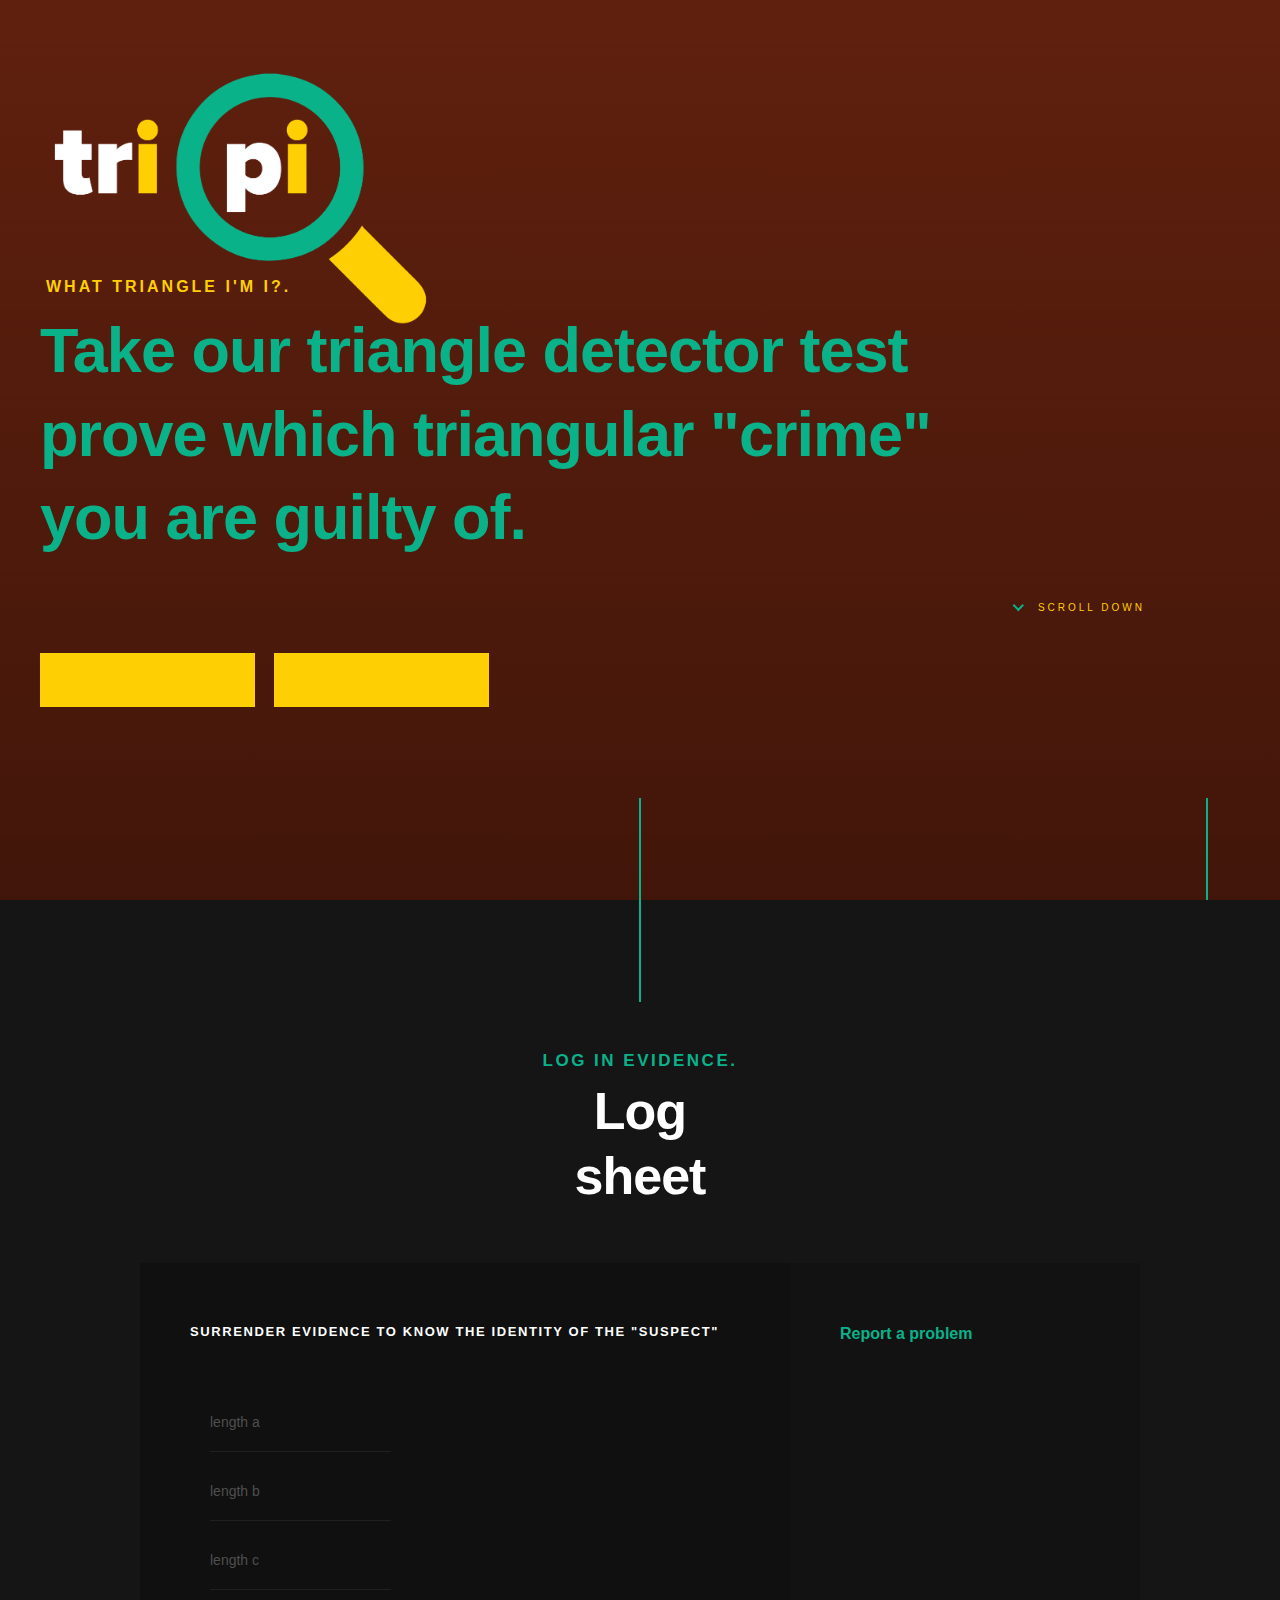
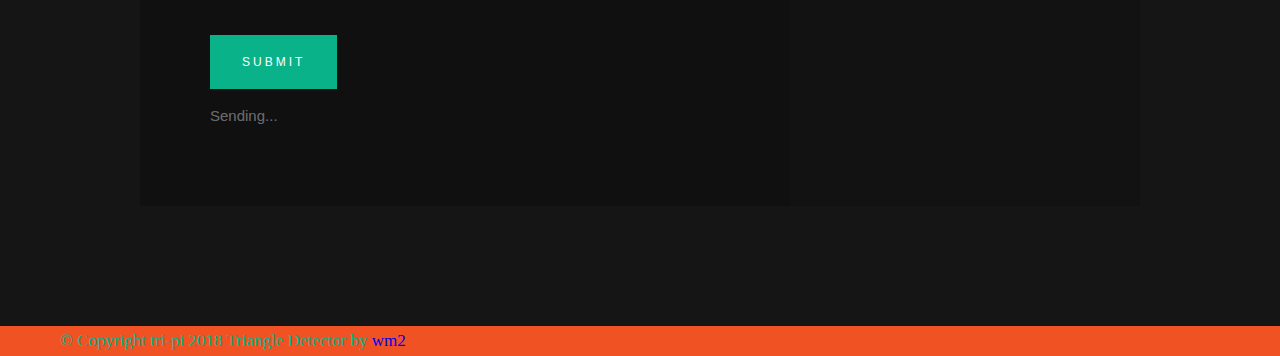
==== index.html @ f769a1b3 "remove navigation bar" ====
<!DOCTYPE html>
<html class="no-js" lang="en" dir="ltr">
  <head>
    <!--- Basic page needs
    ================================================== -->
    <meta charset="utf-8">
    <title>tri-pi</title>
    <meta name="description" content="">
    <meta name="author" content="">

    <!--- mobile needs
    ================================================== -->
    <meta name="viewport" content="width=device-width, initial-scale=1">

    <!--- CSS
    ================================================== -->
    <link rel="stylesheet" href="css/base.css">
    <link rel="stylesheet" href="css/main.css">
    <link rel="stylesheet" type="text/css" href="your_website_domain/css_root/flaticon.css">

    <!--- JS
    ================================================== -->
    <script src="js/modernizr.js"></script>
    <script src="js/ip.js"></script>


    <!-- favicons
    ================================================== -->
    <link rel="shortcut icon" href="favicon.ico" type="image/x-icon">
    <link rel="icon" href="favicon.png" type="image/x-icon">

  </head>


  <body id="top">

    <!-- header
    ================================================== -->
    <header class="s-header">

      <div class="header-logo">
        <a href="index.html" class="site-logo">
          <img src="images/logos_logo-yg.png" alt="Homepage">
        </a>
      </div>
      
    </header>
    <!-- end header
    ================================================== -->

    <!-- home
    ================================================== -->
    <section id="home" class="s-home target-section" data-parallax="scroll" data-image-src="images/logos_logo-yg.png" data-natural-width=3000 data-natural-height=2000 data-position-y=center>

      <div class="overlay"></div>
      <div class="shadow-overlay"></div>

      <div class="home-content">

        <div class="row home-content__main">

          <h3>What triangle I'm I?.</h3>

          <h1>
            Take our triangle detector test <br>
            prove which triangular "crime" <br>
            you are guilty of. <br>
          </h1>

          <div class="home-content__buttons">
              <a href="#contact" class="smoothscroll btn btn--stroke">
                Go to detector
              </a>
              <a href="#about" class="smoothscroll btn btn--stroke">
                Contribute
              </a>
          </div>

          <div class="home-content__scroll">
            <a href="#about" class="scroll-link smoothscroll">
              Scroll Down
            </a>
          </div>

        </div>

        <div class="home-content__line"></div>

      </div>

    </section>
    <!-- end home
    ================================================== -->

    <!-- Form and Output section
        ================================================== -->
      <section id="contact" class="s-contact">

        <div class="overlay"></div>
        <div class="contact__line"></div>

        <div class="row section-header" data-aos="fade-up">
          <div class="col-full">
            <h3 class="subhead">Log in evidence.</h3>
            <h1 class="display-2 display-2--light">Log<br>
              sheet<br>
            </h1>
          </div>
        </div>

        <div class="row contact-content" data-aos="fade-up">

          <div class="contact-primary">

            <h3 class="h6">Surrender evidence to know the identity of the "suspect"</h3>

            <form name="contactForm" id="contactForm" method="post" action="" novalidate="novalidate">
              <fieldset>

                <div class="col-six tab-full right footer-subscribe">
                  <div class="subscribe-form">
                    <form id="mc-form" class="group" novalidate="true">

                      <input type="email" value="" name="EMAIL" class="email" id="mc-email" placeholder="length a" required="">

                      <input type="email" value="" name="EMAIL" class="email" id="mc-email" placeholder="length b" required="">

                      <input type="email" value="" name="EMAIL" class="email" id="mc-email" placeholder="length c" required="">

                      <label for="mc-email" class="subscribe-message"></label>
                    </form>
                  </div>

                <div class="form-field">
                  <button class="full-width btn--primary">Submit</button>
                  <div class="submit-loader">
                    <div class="text-loader">Sending...</div>
                    <div class="s-loader">
                      <div class="bounce1"></div>
                      <div class="bounce2"></div>
                      <div class="bounce3"></div>
                    </div>
                  </div>
                </div>

              </fieldset>
            </form>

            <!-- contact-warning -->
            <div class="message-warning">
              Something went wrong. Please try again.
            </div>

            <!-- contact-success -->
            <div class="message-success">
              Your message was sent, thank you!<br>
            </div>

          </div> <!-- end contact-primary -->

          <div class="contact-secondary">
            <div class="contact-info">

              <h5>Report a problem</h5>

            </div> <!-- end contact-info -->
          </div> <!-- end contact-secondary -->

        </div> <!-- end contact-content -->

      </section> <!-- end s-contact -->

    <!-- footer
    ================================================== -->
    <footer>

      <div class="row footer-main">
        <div class="footer-logo"></div>

        <div class="col-twelve">
          <div class="copyright">
            <span>© Copyright tri-pi 2018</span>
            <span>Triangle Detector by <a href="https://www.behance.net/Tc-mwangi/">wm2</a></span>
          </div>

          <div class="go-top">
            <a class="smoothscroll" title="Back to Top" href="#top"><i class="icon-arrow-up" aria-hidden="true"></i></a>
          </div>
        </div>

      </div> <!-- end footer-bottom -->

    </footer> <!-- end footer -->

    <!-- Java Script
      ================================================== -->
    <script src="js/jquery-3.2.1.min.js"></script>
    <script src="js/main.js"></script>

  </body>
</html>
---- css/base.css ----
/* ===================================================================
 * # imports
 *
 * ------------------------------------------------------------------- */
@import url("font-awesome/css/font-awesome.min.css");
@import url("micons/micons.css");
@import url("fonts.css");


/* ===================================================================
 * # normalize
 * normalize.css v5.0.0 | MIT License |
 * github.com/necolas/normalize.css
 *
 * ------------------------------------------------------------------- */
html {
    font-family: sans-serif;
    line-height: 1.15;
    -ms-text-size-adjust: 100%;
    -webkit-text-size-adjust: 100%;
}

body {
    margin: 0;
}

article,
aside,
footer,
header,
nav,
section {
    display: block;
}

h1 {
    font-size: 2em;
    margin: 0.67em 0;
}

figcaption,
figure,
main {
    display: block;
}

figure {
    margin: 1em 40px;
}

hr {
    box-sizing: content-box;
    height: 0;
    overflow: visible;
}

pre {
    font-family: monospace, monospace;
    font-size: 1em;
}

a {
    background-color: transparent;
    -webkit-text-decoration-skip: objects;
}

a:active,
a:hover {
    outline-width: 0;
}

abbr[title] {
    border-bottom: none;
    text-decoration: underline;
    text-decoration: underline dotted;
}

b,
strong {
    font-weight: inherit;
}

b,
strong {
    font-weight: bolder;
}

code,
kbd,
samp {
    font-family: monospace, monospace;
    font-size: 1em;
}

dfn {
    font-style: italic;
}

mark {
    background-color: #ff0;
    color: #000;
}

small {
    font-size: 80%;
}

sub,
sup {
    font-size: 75%;
    line-height: 0;
    position: relative;
    vertical-align: baseline;
}

sub {
    bottom: -0.25em;
}

sup {
    top: -0.5em;
}

img {
    border-style: none;
}

svg:not(:root) {
    overflow: hidden;
}

button,
input,
optgroup,
select,
textarea {
    font-family: sans-serif;
    font-size: 100%;
    line-height: 1.15;
    margin: 0;
}

button,
input {
    overflow: visible;
}

button,
select {
    text-transform: none;
}

button,
html [type="button"],
[type="reset"],
[type="submit"] {
    -webkit-appearance: button;
}

fieldset {
    border: 1px solid #fecf03;
    margin: 0 2px;
    padding: 0.35em 0.625em 0.75em;
}

legend {
    box-sizing: border-box;
    color: inherit;
    display: table;
    max-width: 100%;
    padding: 0;
    white-space: normal;
}

progress {
    display: inline-block;
    vertical-align: baseline;
}

textarea {
    overflow: auto;
}

details,
menu {
    display: block;
}

summary {
    display: list-item;
}

canvas {
    display: inline-block;
}

template {
    display: none;
}

[hidden] {
    display: none;
}


/* ===================================================================
 * # basic/base setup styles
 *
 * ------------------------------------------------------------------- */
html {
    font-size: 62.5%;
    box-sizing: border-box;
}

*,
*::before,
*::after {
    box-sizing: inherit;
}

body {
    font-weight: normal;
    line-height: 1;
    word-wrap: break-word;
    text-rendering: optimizeLegibility;
    -webkit-overflow-scrolling: touch;
    -webkit-text-size-adjust: none;
}

body,
input,
button {
    -moz-osx-font-smoothing: grayscale;
    -webkit-font-smoothing: antialiased;
}


/* -------------------------------------------------------------------
 * ## Media
 * ------------------------------------------------------------------- */
img,
video {
    max-width: 100%;
    height: auto;
}


/* -------------------------------------------------------------------
 * ## Typography resets
 * ------------------------------------------------------------------- */
div,
dl,
dt,
dd,
ul,
ol,
li,
h1,
h2,
h3,
h4,
h5,
h6,
pre,
form,
p,
blockquote,
th,
td {
    margin: 0;
    padding: 0;
}

h1,
h2,
h3,
h4,
h5,
h6 {
    -webkit-font-smoothing: auto;
    -webkit-font-smoothing: antialiased;
    -webkit-font-variant-ligatures: common-ligatures;
    -moz-font-variant-ligatures: common-ligatures;
    font-variant-ligatures: common-ligatures;
    text-rendering: optimizeLegibility;
}

em,
i {
    font-style: italic;
    line-height: inherit;
}

strong,
b {
    font-weight: bold;
    line-height: inherit;
}

small {
    font-size: 60%;
    line-height: inherit;
}

ol,
ul {
    list-style: none;
}

li {
    display: block;
}


/* -------------------------------------------------------------------
 * ## links
 * ------------------------------------------------------------------- */
a {
    text-decoration: none;
    line-height: inherit;
}

a img {
    border: none;
}


/* -------------------------------------------------------------------
 * ## inputs
 * ------------------------------------------------------------------- */
fieldset {
    margin: 0;
    padding: 0;
}


/* ===================================================================
 * # grid
 *
 * ------------------------------------------------------------------- */
.row {
    width: 94%;
    max-width: 1200px;
    margin: 0 auto;
}

.row:after {
    content: "";
    display: table;
    clear: both;
}

.row .row {
    width: auto;
    max-width: none;
    margin-left: -20px;
    margin-right: -20px;
}


/* column blocks
 * -------------------------------------- */
[class*="col-"] {
    float: left;
    padding: 0 20px;
}

[class*="col-"]+[class*="col-"].end {
    float: right;
}


/* column width classes
 * -------------------------------------- */
.col-one {
    width: 8.33333%;
}

.col-two,
.col-1-6 {
    width: 16.66667%;
}

.col-three,
.col-1-4 {
    width: 25%;
}

.col-four,
.col-1-3 {
    width: 33.33333%;
}

.col-five {
    width: 41.66667%;
}

.col-six,
.col-1-2 {
    width: 50%;
}

.col-seven {
    width: 58.33333%;
}

.col-eight,
.col-2-3 {
    width: 66.66667%;
}

.col-nine,
.col-3-4 {
    width: 75%;
}

.col-ten,
.col-5-6 {
    width: 83.33333%;
}

.col-eleven {
    width: 91.66667%;
}

.col-twelve,
.col-full {
    width: 100%;
}
---- css/main.css ----
/*Colour Pallette */
/* yellow #FECF03
/* pink #E77AB1
/* blue #3DC1CD
/* green #0AB289
/* red #F05223
/*purple #785ba7 */

html {
    font-size: 10px;
}

@media only screen and (max-width: 400px) {
    html {
        font-size: 9px;
    }
}

html, body {
    height: 100%;
}

body {
    background: #F05223;
    font-family: "montserrat-regular", serif;
    font-size: 1.7rem;
    font-style: normal;
    font-weight: normal;
    line-height: 1.765;
    color: #0AB289;

}

/* ===================================================================
 * # typography & general theme styles
 *
 * ------------------------------------------------------------------- */
h1, h2, h3, h4, h5, h6,
.h1, .h2, .h3, .h4, .h5, .h6 {
    font-family: "proxima_nova_altbold'", sans-serif;
    color: #FECF03;
    text-rendering: optimizeLegibility;
}

h1, .h1, h2, .h2, h3, .h3, h4, .h4 {
    margin-top: 6rem;
    margin-bottom: 1.8rem;
}

h5, .h5, h6, .h6 {
    margin-top: 4.2rem;
    margin-bottom: 1.5rem;
}

h1, .h1 {
    font-size: 3.6rem;
    line-height: 1.25;
    letter-spacing: -.1rem;
}

h2, .h2 {
    font-size: 3rem;
    line-height: 1.3;
}

h3, .h3 {
    font-size: 2.4rem;
    line-height: 1.25;
}

h4, .h4 {
    font-size: 2.1rem;
    line-height: 1.286;
}

h5, .h5 {
    font-size: 1.6rem;
    line-height: 1.313;
}

h6, .h6 {
    font-size: 1.3rem;
    line-height: 1.385;
    text-transform: uppercase;
    letter-spacing: .16rem;
}

p img {
    margin: 0;
}

em, i, strong, b {
    font-size: inherit;
    line-height: inherit;
    font-style: normal;
    font-weight: normal;
}

em, i {
    font-family: "lora-italic", serif;
}

strong, b {
    font-family: "lora-bold", serif;
}

/* -------------------------------------------------------------------
 * ## Spacing
 * ------------------------------------------------------------------- */
button, .btn {
    margin-bottom: 1.2rem;
}

fieldset {
    margin-bottom: 1.5rem;
}

/* ===================================================================
 * # forms
 *
 * ------------------------------------------------------------------- */
fieldset {
    border: none;
}

input[type="email"],
input[type="number"],
input[type="search"],
input[type="text"],
input[type="tel"],
input[type="url"],
input[type="password"],
textarea,
select {
    display: block;
    height: 6rem;
    padding: 1.5rem 0;
    border: 0;
    outline: none;
    color: #fecf03;
    font-family: "montserrat-light", sans-serif;
    font-size: 1.4rem;
    line-height: 3rem;
    max-width: 100%;
    background: transparent;
    border-bottom: 2px solid #fecf03;
    -webkit-transition: all 0.3s ease-in-out;
    transition: all 0.3s ease-in-out;
}

.cl-custom-select {
    position: relative;
    padding: 0;
}

.cl-custom-select select {
    -webkit-appearance: none;
    -moz-appearance: none;
    -ms-appearance: none;
    -o-appearance: none;
    appearance: none;
    text-indent: 0.01px;
    text-overflow: '';
    margin: 0;
    line-height: 3rem;
    vertical-align: middle;
}

.cl-custom-select select option {
    padding-left: 2rem;
    padding-right: 2rem;
}

.cl-custom-select select::-ms-expand {
    display: none;
}

.cl-custom-select::after {
    border-bottom: 2px solid #fecf03;
    border-right: 2px solid #fecf03;
    content: '';
    display: block;
    height: 8px;
    width: 8px;
    margin-top: -7px;
    pointer-events: none;
    position: absolute;
    right: 2.4rem;
    top: 50%;
    -webkit-transform-origin: 66% 66%;
    -ms-transform-origin: 66% 66%;
    transform-origin: 66% 66%;
    -webkit-transform: rotate(45deg);
    -ms-transform: rotate(45deg);
    transform: rotate(45deg);
    -webkit-transition: all 0.15s ease-in-out;
    transition: all 0.15s ease-in-out;
}

/* ===================================================================
 * # buttons
 *
 * ------------------------------------------------------------------- */
.btn,
button,
input[type="submit"],
input[type="reset"],
input[type="button"] {
    display: inline-block;
    font-family: "montserrat-medium", sans-serif;
    font-size: 1.2rem;
    text-transform: uppercase;
    letter-spacing: .3rem;
    height: 5.4rem;
    line-height: calc(5.4rem - .4rem);
    padding: 0 3rem;
    margin: 0 .3rem 1.2rem 0;
    color: #fecf03;
    text-decoration: none;
    text-align: center;
    white-space: nowrap;
    cursor: pointer;
    -webkit-transition: all 0.3s ease-in-out;
    transition: all 0.3s ease-in-out;
    background-color: #fecf03;
    border: .2rem solid #fecf03;
}

.btn:hover,
button:hover,
input[type="submit"]:hover,
input[type="reset"]:hover,
input[type="button"]:hover,
.btn:focus,
button:focus,
input[type="submit"]:focus,
input[type="reset"]:focus,
input[type="button"]:focus {
    background-color: ##fecf03;
    border-color: #b8b8b8;
    color: ##fecf03;
    outline: 0;
}


/* button primary
 * ------------------------------------------------- */

.btn.btn--primary,
button.btn--primary,
input[type="submit"].btn--primary,
input[type="reset"].btn--primary,
input[type="button"].btn--primary {
    background: #0ab289;
    border-color: #0ab289;
    color: #FFFFFF;
}

.btn.btn--primary:hover,
button.btn--primary:hover,
input[type="submit"].btn--primary:hover,
input[type="reset"].btn--primary:hover,
input[type="button"].btn--primary:hover,
.btn.btn--primary:focus,
button.btn--primary:focus,
input[type="submit"].btn--primary:focus,
input[type="reset"].btn--primary:focus,
input[type="button"].btn--primary:focus {
    background: #0ab289;
    border-color: #0ab289;
}

/* -------------------------------------------------------------------
 * ## alert box
 * ------------------------------------------------------------------- */
.alert-box {
    padding: 2.1rem 4rem 2.1rem 3rem;
    position: relative;
    margin-bottom: 3rem;
    border-radius: 3px;
    font-family: "montserrat-regular", sans-serif;
    font-size: 1.5rem;
    line-height: 1.6;
}

.alert-box__close {
    position: absolute;
    right: 1.8rem;
    top: 1.8rem;
    cursor: pointer;
}

.alert-box__close.fa {
    font-size: 12px;
}

.alert-box--error {
    background-color: #ffd1d2;
    color: #e65153;
}

.alert-box--success {
    background-color: #c8e675;
    color: #758c36;
}

.alert-box--info {
    background-color: #d7ecfb;
    color: #4a95cc;
}

.alert-box--notice {
    background-color: #fff099;
    color: #bba31b;
}


/* -------------------------------------------------------------------
 * ## additional typo styles
 * ------------------------------------------------------------------- */


/* drop cap
 * ----------------------------------------------- */
.drop-cap:first-letter {
    float: left;
    margin: 0;
    padding: 1.5rem .6rem 0 0;
    font-size: 8.4rem;
    font-family: "montserrat-regular", sans-serif;
    font-weight: bold;
    line-height: 6rem;
    text-indent: 0;
    background: transparent;
    color: #000000;
}


/* line definition style
 * ----------------------------------------------- */
.lining dt, .lining dd {
    display: inline;
    margin: 0;
}

.lining dt + dt:before, .lining dd + dt:before {
    content: "\A";
    white-space: pre;
}

.lining dd + dd:before {
    content: ", ";
}

.lining dd + dd:before {
    content: ", ";
}

.lining dd:before {
    content: ": ";
    margin-left: -0.2em;
}

/* -------------------------------------------------------------------
 * ## display headings
 * ------------------------------------------------------------------- */
.display-1 {
    font-family: "montserrat-medium", sans-serif;
    font-size: 7.8rem;
    line-height: 1.25;
    color: #000000;
    margin-top: 0;
}

.display-1--light {
    color: #FFFFFF;
}

.display-2 {
    font-family: "montserrat-medium", sans-serif;
    font-size: 5.2rem;
    line-height: 1.255;
    color: #000000;
    margin-top: 0;
}

.display-2--light {
    color: #FFFFFF;
}

.subhead + .display-2 {
    margin-top: .6rem;
}

.subhead {
    font-family: "montserrat-bold", sans-serif;
    font-size: 1.7rem;
    line-height: 1.333;
    text-transform: uppercase;
    letter-spacing: .25rem;
    color: #0ab289;
    margin-top: 0;
    margin-bottom: 0;
}

.subhead--dark {
    color: #000000;
}
/* -------------------------------------------------------------------
 * ## section header
 * ------------------------------------------------------------------- */
.section-header {
    text-align: center;
    position: relative;
    margin-bottom: 3.6rem;
    max-width: 960px;
}

.section-header.has-bottom-sep {
    padding-bottom: 2.1rem;
    position: relative;
}

.section-header.has-bottom-sep::before {
    content: "";
    display: inline-block;
    height: 1px;
    width: 550px;
    background-color: rgba(0, 0, 0, 0.1);
    position: absolute;
    bottom: 0;
    left: 50%;
    -webkit-transform: translateX(-50%);
    -ms-transform: translateX(-50%);
    transform: translateX(-50%);
}

.section-header.has-bottom-sep.light-sep::before {
    background-color: #fecf03;
}

/* ===================================================================
 * # header styles
 *
 * ------------------------------------------------------------------- */
.s-header {
    width: 100%;
    height: 50px;
    background-color: transparent;
    position: absolute;
    top: 0;
    z-index: 500;
}


/* -------------------------------------------------------------------
 * ## header logo
 * ------------------------------------------------------------------- */
.header-logo {
    display: inline-block;
    position: absolute;
    margin: 0;
    padding: 0;
    left: 40px;
    top: 100%
}

.header-logo a {
    display: block;
    margin: 9px 0 0 0;
    padding: 0;
    outline: 0;
    border: none;
    width: 400px;
    -webkit-transition: all 0.3s ease-in-out;
    transition: all 0.3s ease-in-out;
}

/* ===================================================================
 * # home
 *
 * ------------------------------------------------------------------- */
.s-home {
    width: 100%;
    height: 100%;
    min-height: 786px;
    background-color: transparent;
    position: relative;
    display: table;
}

.s-home .shadow-overlay {
    position: absolute;
    top: 0;
    left: 0;
    width: 100%;
    height: 100%;
    opacity: .4;
    background: -moz-linear-gradient(top, transparent 0%, rgba(0, 0, 0, 0.8) 100%);
    background: -webkit-linear-gradient(top, transparent 0%, rgba(0, 0, 0, 0.8) 100%);
    background: linear-gradient(to bottom, transparent 0%, rgba(0, 0, 0, 0.8) 100%);
    filter: progid: DXImageTransform.Microsoft.gradient( startColorstr='#00000000', endColorstr='#cc000000', GradientType=0);
}

.s-home .overlay {
    position: absolute;
    top: 0;
    left: 0;
    width: 100%;
    height: 100%;
    opacity: .6;
    background-color: #000000;
}

.no-js .s-home {
    background: #000000;
}


/* -------------------------------------------------------------------
 * ## home content
 * ------------------------------------------------------------------- */
.home-content {
    display: table-cell;
    width: 100%;
    height: 100%;
    vertical-align: middle;
    padding-bottom: 15.6rem;
    position: relative;
    overflow: hidden;
}

.home-content h3 {
    font-family: "Proxima Nova", sans-serif;
    font-size: 1.6rem;
    color: #fecf03;
    text-transform: uppercase;
    letter-spacing: .3rem;
    position: relative;
    margin-top: 0;
    margin-bottom: 1.2rem;
    margin-left: 6px;
}

.home-content h1 {
    font-family: "montserrat-medium", sans-serif;
    font-size: 6.3rem;
    line-height: 1.333;
    margin-top: 0;
    color: #0ab289;
}

.home-content__main {
    padding-top: 24rem;
    position: relative;
}

.home-content__buttons {
    padding-top: 6rem;
    text-align: left;
}

.home-content__buttons .btn {
    width: 215px;
    border-color: #fecf03;
    color: #fecf03;
    margin: 1.5rem 1.5rem 0 0;
    letter-spacing: .25rem;
    -webkit-transition: all 0.5s ease-in-out;
    transition: all 0.5s ease-in-out;
}

.home-content__buttons .btn:last-child {
    margin-right: 0;
}

.home-content__buttons .btn:hover,
.home-content__buttons .btn:focus {
    background: #0ab289 !important;
    color: #FFFFFF;
}

.home-content__scroll {
    position: absolute;
    right: 9.5rem;
    bottom: 8.4rem;
}

.home-content__scroll a {
    font-family: "montserrat-semibold", sans-serif;
    font-size: 1rem;
    text-transform: uppercase;
    letter-spacing: .3rem;
    color: #fecf03;
    position: relative;
    display: inline-block;
    line-height: 3rem;
    padding-left: 2.5rem;
}

.home-content__scroll a::before {
    border-bottom: 2px solid #0ab289;
    border-right: 2px solid #0ab289;
    content: '';
    display: block;
    height: 8px;
    width: 8px;
    margin-top: -6px;
    pointer-events: none;
    position: absolute;
    left: 0;
    top: 50%;
    -webkit-transform-origin: 66% 66%;
    -ms-transform-origin: 66% 66%;
    transform-origin: 66% 66%;
    -webkit-transform: rotate(45deg);
    -ms-transform: rotate(45deg);
    transform: rotate(45deg);
    -webkit-transition: all 0.15s ease-in-out;
    transition: all 0.15s ease-in-out;
}

.home-content__line {
    display: block;
    width: 2px;
    height: 10.2rem;
    background-color: #0ab289;
    position: absolute;
    right: 7.2rem;
    bottom: 0;
}

/* ===================================================================
 * # input
 *
 * ------------------------------------------------------------------- */
.s-contact {
    background-color: #151515;
    background-image: url("../images/math-background.png");
    background-position: center, center;
    padding-top: 15rem;
    padding-bottom: 12rem;
    color: rgba(255, 255, 255, 0.5);
    position: relative;
}

.s-contact .overlay {
    position: absolute;
    top: 0;
    left: 0;
    width: 100%;
    height: 100%;
    opacity: .8;
    background-color: #151515;
}

.s-contact .form-field {
    position: relative;
}

.s-contact .form-field:after {
    content: "";
    display: table;
    clear: both;
}

.s-contact .form-field label {
    font-family: "montserrat-light", sans-serif;
    font-size: 1rem;
    line-height: 2.4rem;
    position: absolute;
    bottom: -0.3rem;
    right: .6rem;
    text-transform: uppercase;
    letter-spacing: .1rem;
    padding: 0 2rem;
    margin: 0;
    color: #FFFFFF;
    background: #0ab289;
}

.s-contact .form-field label::after {
    content: "";
    position: absolute;
    left: -5px;
    top: 50%;
    margin-top: -6px;
    border-top: 5px solid transparent;
    border-bottom: 5px solid transparent;
    border-right: 5px solid #0ab289;
}

.contact__line {
    display: block;
    width: 2px;
    height: 20.4rem;
    background-color: #0ab289;
    position: absolute;
    left: 50%;
    top: -10.2rem;
    margin-left: -1px;
}

.contact-content {
    max-width: 1000px;
    background-color: rgba(0, 0, 0, 0.2);
    color: rgba(255, 255, 255, 0.4);
    padding-top: 6rem;
    padding-bottom: 6rem;
    font-family: "montserrat-light", sans-serif;
    font-size: 1.5rem;
    line-height: 2;
    position: relative;
}

.contact-content h3 {
    margin-top: 0;
    margin-bottom: 6.6rem;
    color: #FFFFFF;
}

.contact-content h5 {
    margin-top: 0;
    color: #0ab289;
}

.contact-content input[type="email"],
.contact-content input[type="number"],
.contact-content input[type="search"],
.contact-content input[type="text"],
.contact-content input[type="tel"],
.contact-content input[type="url"],
.contact-content input[type="password"],
.contact-content textarea,
.contact-content select {
    color: rgba(255, 255, 255, 0.6);
    border-bottom: 1px solid rgba(255, 255, 255, 0.07);
    margin-bottom: .9rem;
}

.contact-content input[type="email"]:focus,
.contact-content input[type="number"]:focus,
.contact-content input[type="search"]:focus,
.contact-content input[type="text"]:focus,
.contact-content input[type="tel"]:focus,
.contact-content input[type="url"]:focus,
.contact-content input[type="password"]:focus,
.contact-content textarea:focus,
.contact-content select:focus {
    color: #FFFFFF;
    border-bottom: 1px solid #0ab289;
}

.contact-content button,
.contact-content .btn {
    margin-top: 3.6rem;
}
.contact-content input::-webkit-input-placeholder,
.contact-content select::-webkit-input-placeholder,
.contact-content textarea::-webkit-input-placeholder {
    color: #4f4f4f;
}

.contact-content input:-moz-placeholder,
.contact-content select:-moz-placeholder,
.contact-content textarea:-moz-placeholder {
    color: #4f4f4f;    /* Firefox 18- */
}

.contact-content input::-moz-placeholder,
.contact-content select::-moz-placeholder,
.contact-content textarea::-moz-placeholder {
    color: #4f4f4f;    /* Firefox 19+ */
}

.contact-content input:-ms-input-placeholder,
.contact-content select:-ms-input-placeholder,
.contact-content textarea:-ms-input-placeholder {
    color: #4f4f4f;
}

.contact-content input.placeholder,
.contact-content select.placeholder,
.contact-content textarea.placeholder {
    color: #4f4f4f !important;
}
.contact-primary, .contact-secondary {
    float: left;
    padding: 0 5rem;
}

.contact-primary {
    width: 65%;
}

.contact-primary #contactForm {
    margin-top: -1.5rem;
}

.contact-secondary {
    width: 35%;
}

.contact-secondary::before {
    content: "";
    display: block;
    width: 35%;
    position: absolute;
    top: 0;
    bottom: 0;
    right: 0;
    background-color: #121212;
}

.contact-secondary .contact-info {
    position: relative;
}

.contact-secondary .cinfo {
    margin-bottom: 4.8rem;
}

.contact-social {
    list-style: none;
    display: inline-block;
    margin: 0;
    font-size: 2rem;
}

.contact-social li {
    margin-right: 15px;
    padding-left: 0;
    display: inline-block;
}

.contact-social li a {
    color: white;
}

.contact-social li a:hover,
.contact-social li a:focus {
    color: #0ab289;
}

.contact-social li:last-child {
    margin: 0;
}

.message-warning,
.message-success {
    display: none;
    background: #111111;
    font-size: 1.5rem;
    line-height: 2;
    padding: 3rem;
    margin-bottom: 3.6rem;
    width: 100%;
}

.message-warning {
    color: #ff6163;
}

.message-success {
    color: #0ab289;
}

.message-warning i, .message-success i {
    margin-right: 10px;
    font-size: 1.2rem;
}

/* -------------------------------------------------------------------
 * ## go to top
 * ------------------------------------------------------------------- */
.go-top {
    position: fixed;
    bottom: 30px;
    right: 30px;
    z-index: 600;
    display: none;
}

.go-top a, .go-top a:visited {
    text-decoration: none;
    border: 0 none;
    display: block;
    height: 60px;
    width: 60px;
    line-height: 60px;
    text-align: center;
    background: black;
    color: rgba(255, 255, 255, 0.5);
    text-align: center;
    text-transform: uppercase;
    -webkit-transition: all 0.3s ease-in-out;
    transition: all 0.3s ease-in-out;
}

.go-top a i, .go-top a:visited i {
    font-size: 18px;
    line-height: inherit;
}

.go-top a:hover, .go-top a:focus {
    color: #FFFFFF;
}
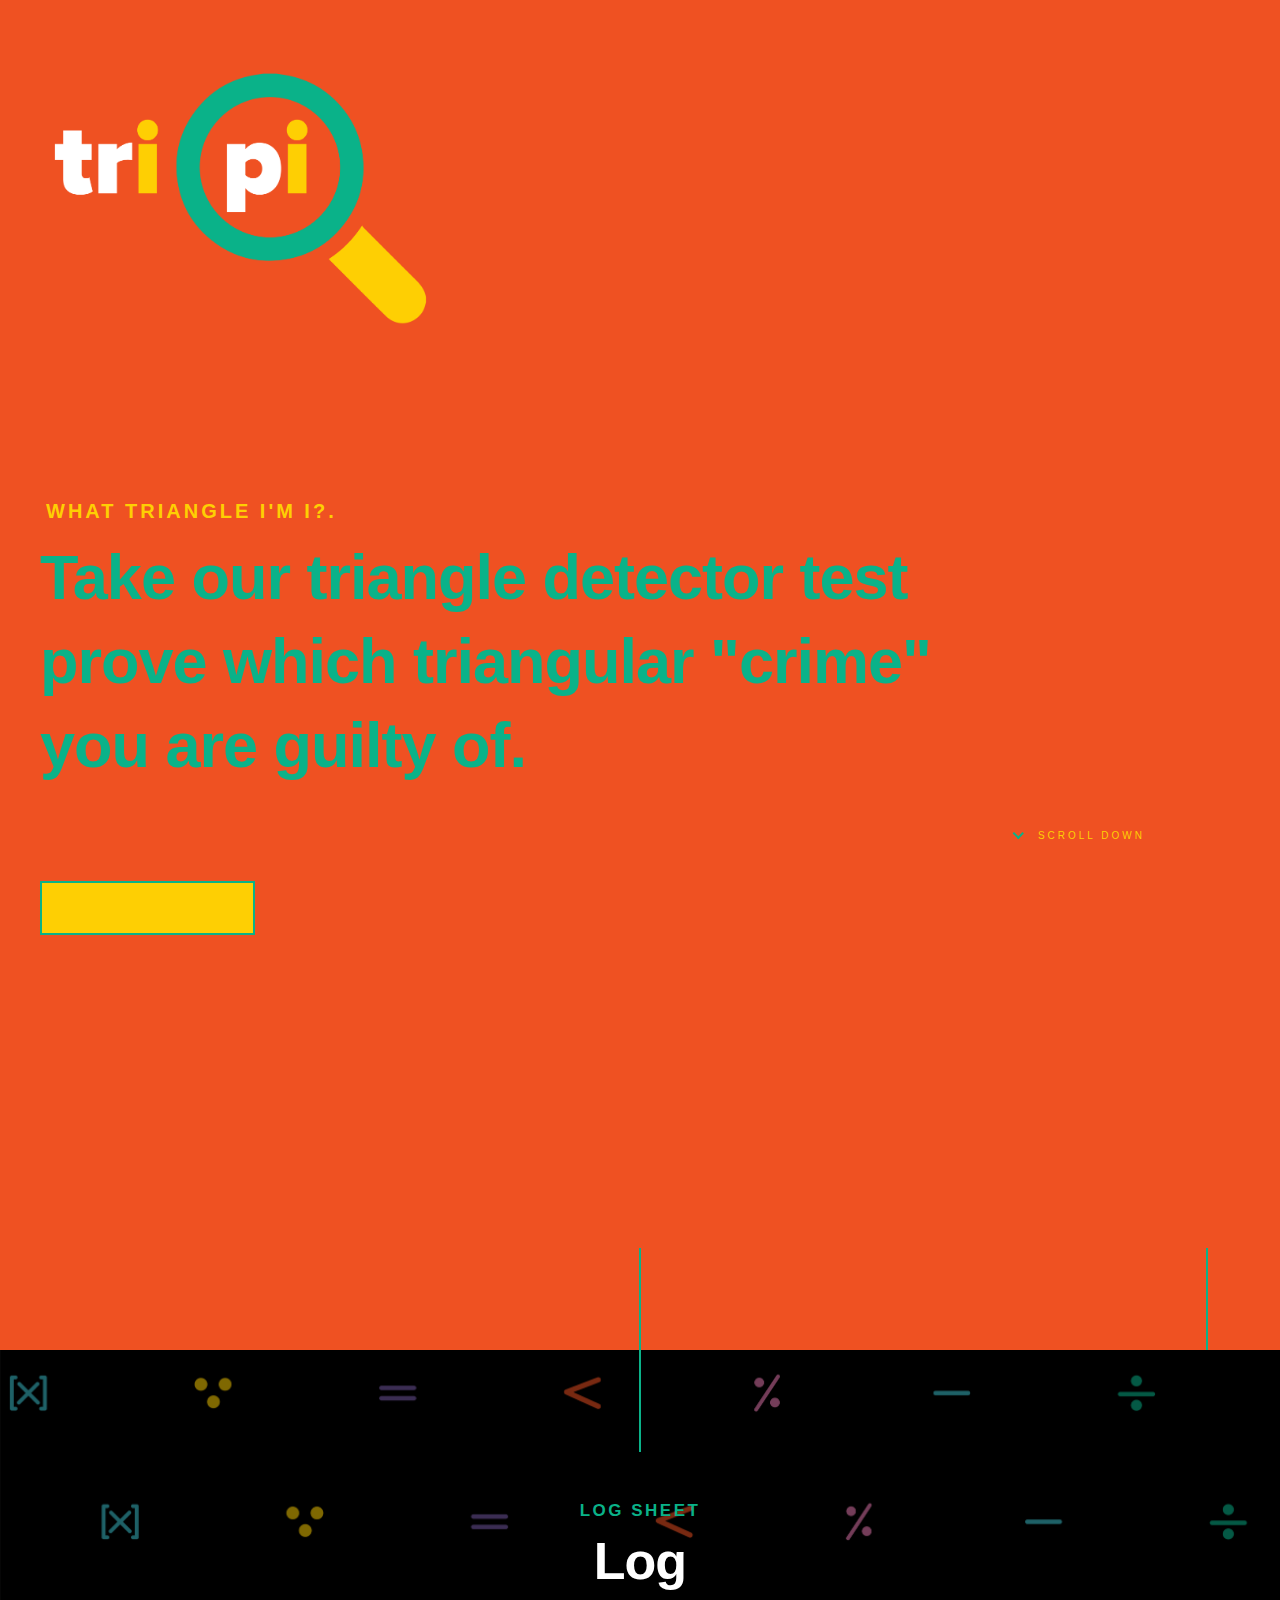
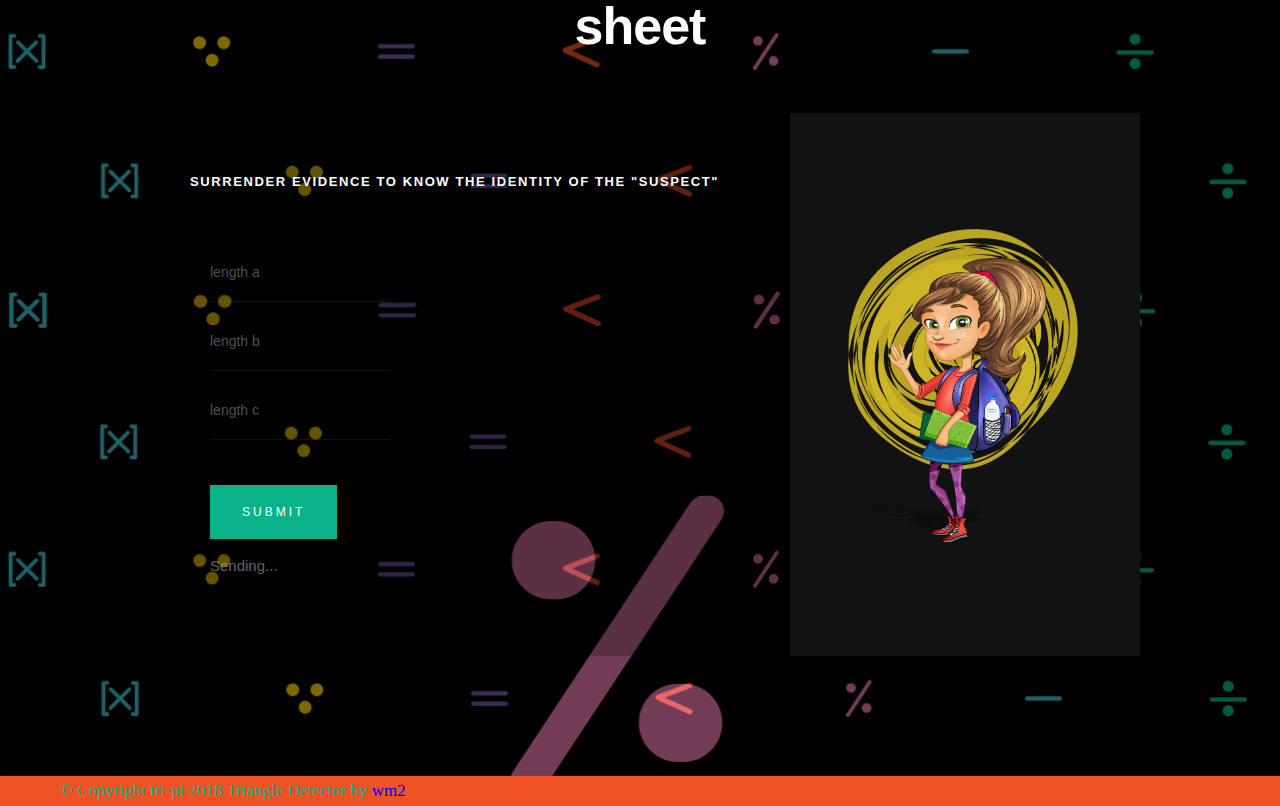
==== commit ee872774: "add licence information" ====
--- a/index.html
+++ b/index.html
@@ -14,8 +14,8 @@
 
     <!--- CSS
     ================================================== -->
-    <link rel="stylesheet" href="css/base.css">
-    <link rel="stylesheet" href="css/main.css">
+    <link rel="stylesheet" type="text/css"href="css/base.css">
+    <link rel="stylesheet" type="text/css" href="css/main.css">
     <link rel="stylesheet" type="text/css" href="your_website_domain/css_root/flaticon.css">
 
     <!--- JS
@@ -37,20 +37,19 @@
     <!-- header
     ================================================== -->
     <header class="s-header">
-
       <div class="header-logo">
         <a href="index.html" class="site-logo">
           <img src="images/logos_logo-yg.png" alt="Homepage">
         </a>
       </div>
-      
+
     </header>
     <!-- end header
     ================================================== -->
 
     <!-- home
     ================================================== -->
-    <section id="home" class="s-home target-section" data-parallax="scroll" data-image-src="images/logos_logo-yg.png" data-natural-width=3000 data-natural-height=2000 data-position-y=center>
+    <section id="home" class="s-home target-section" data-parallax="scroll" data-image-src="images/background-math_Background-math.jpg" data-natural-width=3000 data-natural-height=2000 data-position-y=center>
 
       <div class="overlay"></div>
       <div class="shadow-overlay"></div>
@@ -69,12 +68,11 @@
 
           <div class="home-content__buttons">
               <a href="#contact" class="smoothscroll btn btn--stroke">
-                Go to detector
+                Start
               </a>
-              <a href="#about" class="smoothscroll btn btn--stroke">
-                Contribute
-              </a>
-          </div>
+          </div>
+
+
 
           <div class="home-content__scroll">
             <a href="#about" class="scroll-link smoothscroll">
@@ -92,7 +90,7 @@
     <!-- end home
     ================================================== -->
 
-    <!-- Form and Output section
+    <!-- Form section
         ================================================== -->
       <section id="contact" class="s-contact">
 
@@ -101,7 +99,7 @@
 
         <div class="row section-header" data-aos="fade-up">
           <div class="col-full">
-            <h3 class="subhead">Log in evidence.</h3>
+            <h3 class="subhead">Log Sheet</h3>
             <h1 class="display-2 display-2--light">Log<br>
               sheet<br>
             </h1>
@@ -159,9 +157,14 @@
           </div> <!-- end contact-primary -->
 
           <div class="contact-secondary">
+            <h5>Be the next Tri-champion</h5>
             <div class="contact-info">
-
-              <h5>Report a problem</h5>
+              <img src="images/kids_char-1-boy.png" alt="avatar">
+            </div>
+
+            <div class="contact-info">
+
+
 
             </div> <!-- end contact-info -->
           </div> <!-- end contact-secondary -->
--- a/css/main.css
+++ b/css/main.css
@@ -483,34 +483,21 @@
  * ------------------------------------------------------------------- */
 .s-home {
     width: 100%;
-    height: 100%;
-    min-height: 786px;
+    height: 150%;
+    min-height: 700px;
     background-color: transparent;
     position: relative;
     display: table;
 }
 
-.s-home .shadow-overlay {
+.s-home .overlay {
     position: absolute;
     top: 0;
     left: 0;
     width: 100%;
     height: 100%;
-    opacity: .4;
-    background: -moz-linear-gradient(top, transparent 0%, rgba(0, 0, 0, 0.8) 100%);
-    background: -webkit-linear-gradient(top, transparent 0%, rgba(0, 0, 0, 0.8) 100%);
-    background: linear-gradient(to bottom, transparent 0%, rgba(0, 0, 0, 0.8) 100%);
-    filter: progid: DXImageTransform.Microsoft.gradient( startColorstr='#00000000', endColorstr='#cc000000', GradientType=0);
-}
-
-.s-home .overlay {
-    position: absolute;
-    top: 0;
-    left: 0;
-    width: 100%;
-    height: 100%;
-    opacity: .6;
-    background-color: #000000;
+    opacity: .25%;
+    background-color: #151515;
 }
 
 .no-js .s-home {
@@ -533,7 +520,7 @@
 
 .home-content h3 {
     font-family: "Proxima Nova", sans-serif;
-    font-size: 1.6rem;
+    font-size: 2rem;
     color: #fecf03;
     text-transform: uppercase;
     letter-spacing: .3rem;
@@ -563,7 +550,7 @@
 
 .home-content__buttons .btn {
     width: 215px;
-    border-color: #fecf03;
+    border-color: #0ab289;
     color: #fecf03;
     margin: 1.5rem 1.5rem 0 0;
     letter-spacing: .25rem;
@@ -637,7 +624,8 @@
  * ------------------------------------------------------------------- */
 .s-contact {
     background-color: #151515;
-    background-image: url("../images/math-background.png");
+    background-image: url("../images/background-math_Background-math.jpg");
+    background-size: auto;
     background-position: center, center;
     padding-top: 15rem;
     padding-bottom: 12rem;
@@ -651,8 +639,10 @@
     left: 0;
     width: 100%;
     height: 100%;
-    opacity: .8;
-    background-color: #151515;
+    opacity: .50;
+    background-image: url("../images/background-math_Background-math.jpg");
+    background-size: cover;
+    background-color: #FFFFFF;
 }
 
 .s-contact .form-field {
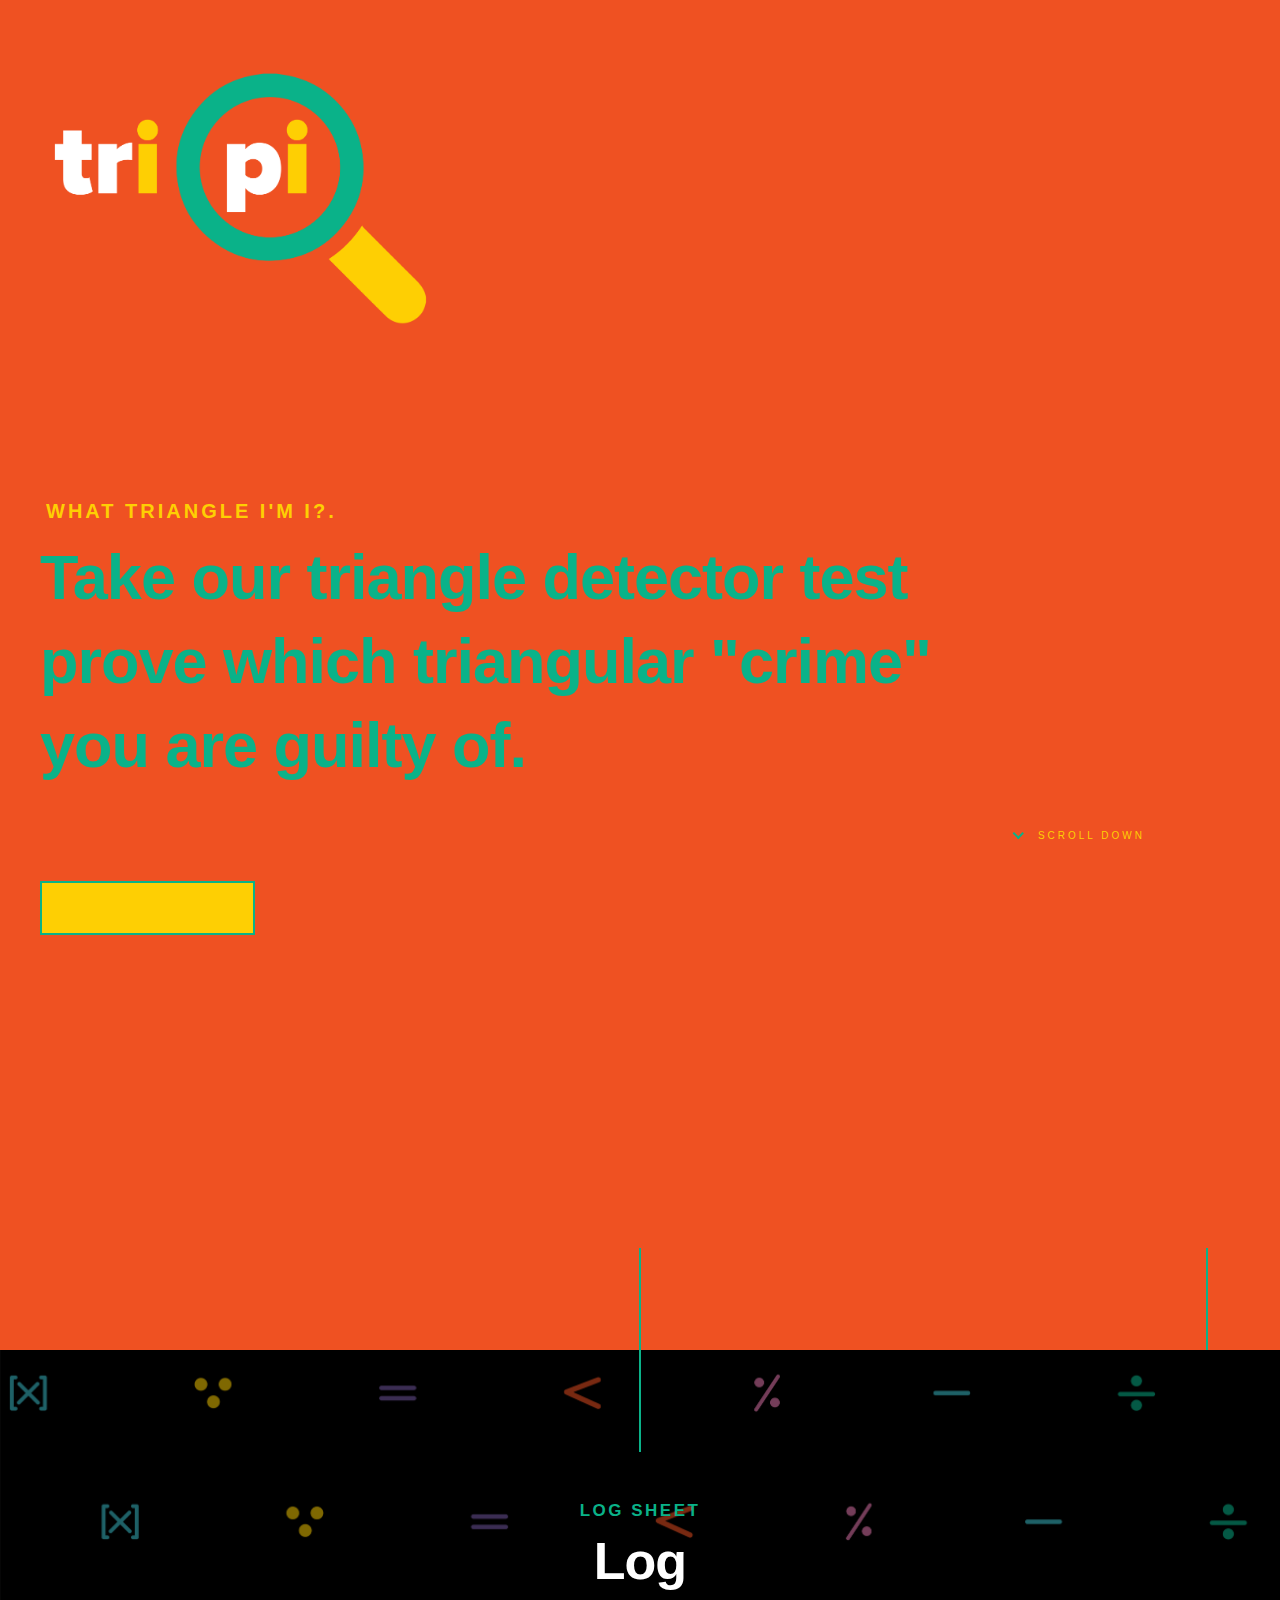
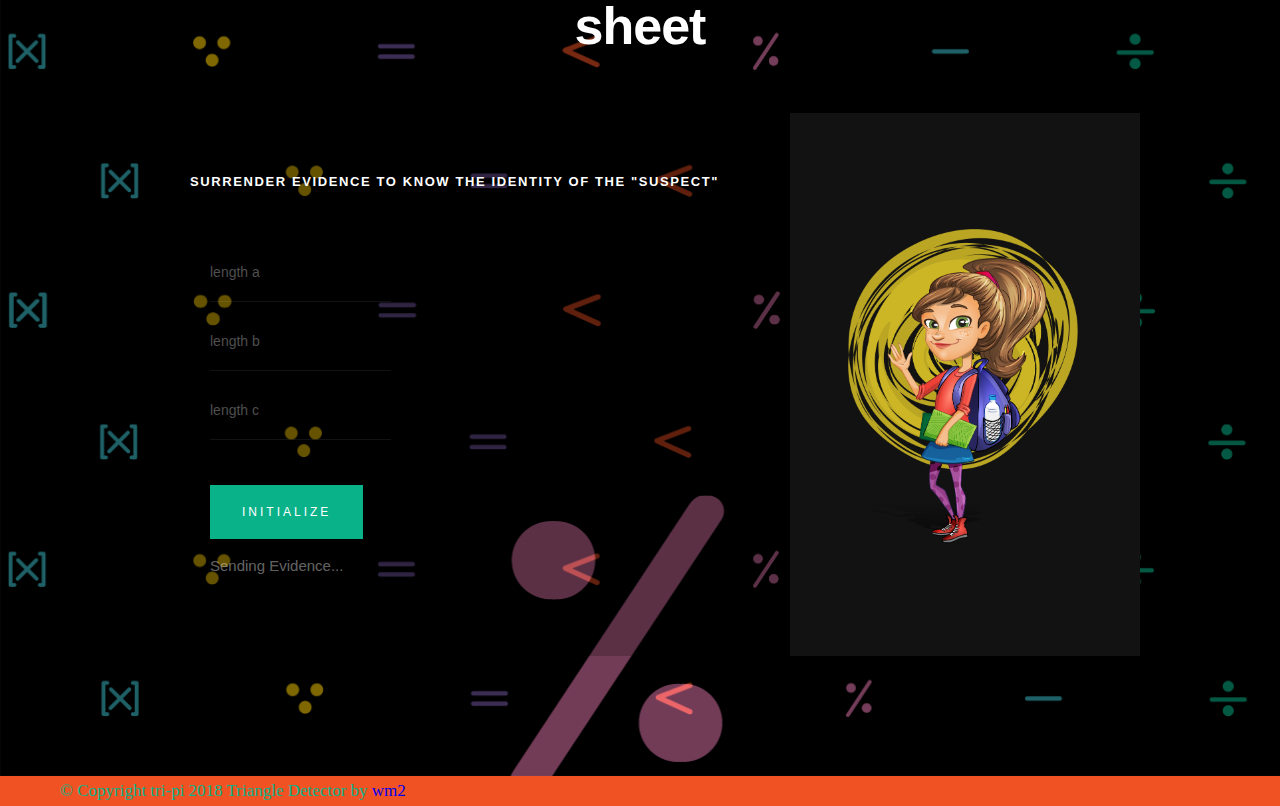
==== commit e69e7a1f: "edit README.md file" ====
--- a/index.html
+++ b/index.html
@@ -119,20 +119,20 @@
                   <div class="subscribe-form">
                     <form id="mc-form" class="group" novalidate="true">
 
-                      <input type="email" value="" name="EMAIL" class="email" id="mc-email" placeholder="length a" required="">
-
-                      <input type="email" value="" name="EMAIL" class="email" id="mc-email" placeholder="length b" required="">
-
-                      <input type="email" value="" name="EMAIL" class="email" id="mc-email" placeholder="length c" required="">
+                      <input type="number" value="" name="EMAIL" class="email" id="mc-email" placeholder="length a" required="">
+
+                      <input type="number" value="" name="EMAIL" class="email" id="mc-email" placeholder="length b" required="">
+
+                      <input type="number" value="" name="EMAIL" class="email" id="mc-email" placeholder="length c" required="">
 
                       <label for="mc-email" class="subscribe-message"></label>
                     </form>
                   </div>
 
                 <div class="form-field">
-                  <button class="full-width btn--primary">Submit</button>
+                  <button class="full-width btn--primary">Initialize</button>
                   <div class="submit-loader">
-                    <div class="text-loader">Sending...</div>
+                    <div class="text-loader">Sending Evidence...</div>
                     <div class="s-loader">
                       <div class="bounce1"></div>
                       <div class="bounce2"></div>
@@ -151,7 +151,7 @@
 
             <!-- contact-success -->
             <div class="message-success">
-              Your message was sent, thank you!<br>
+              The evidence was received, thank you!<br>
             </div>
 
           </div> <!-- end contact-primary -->
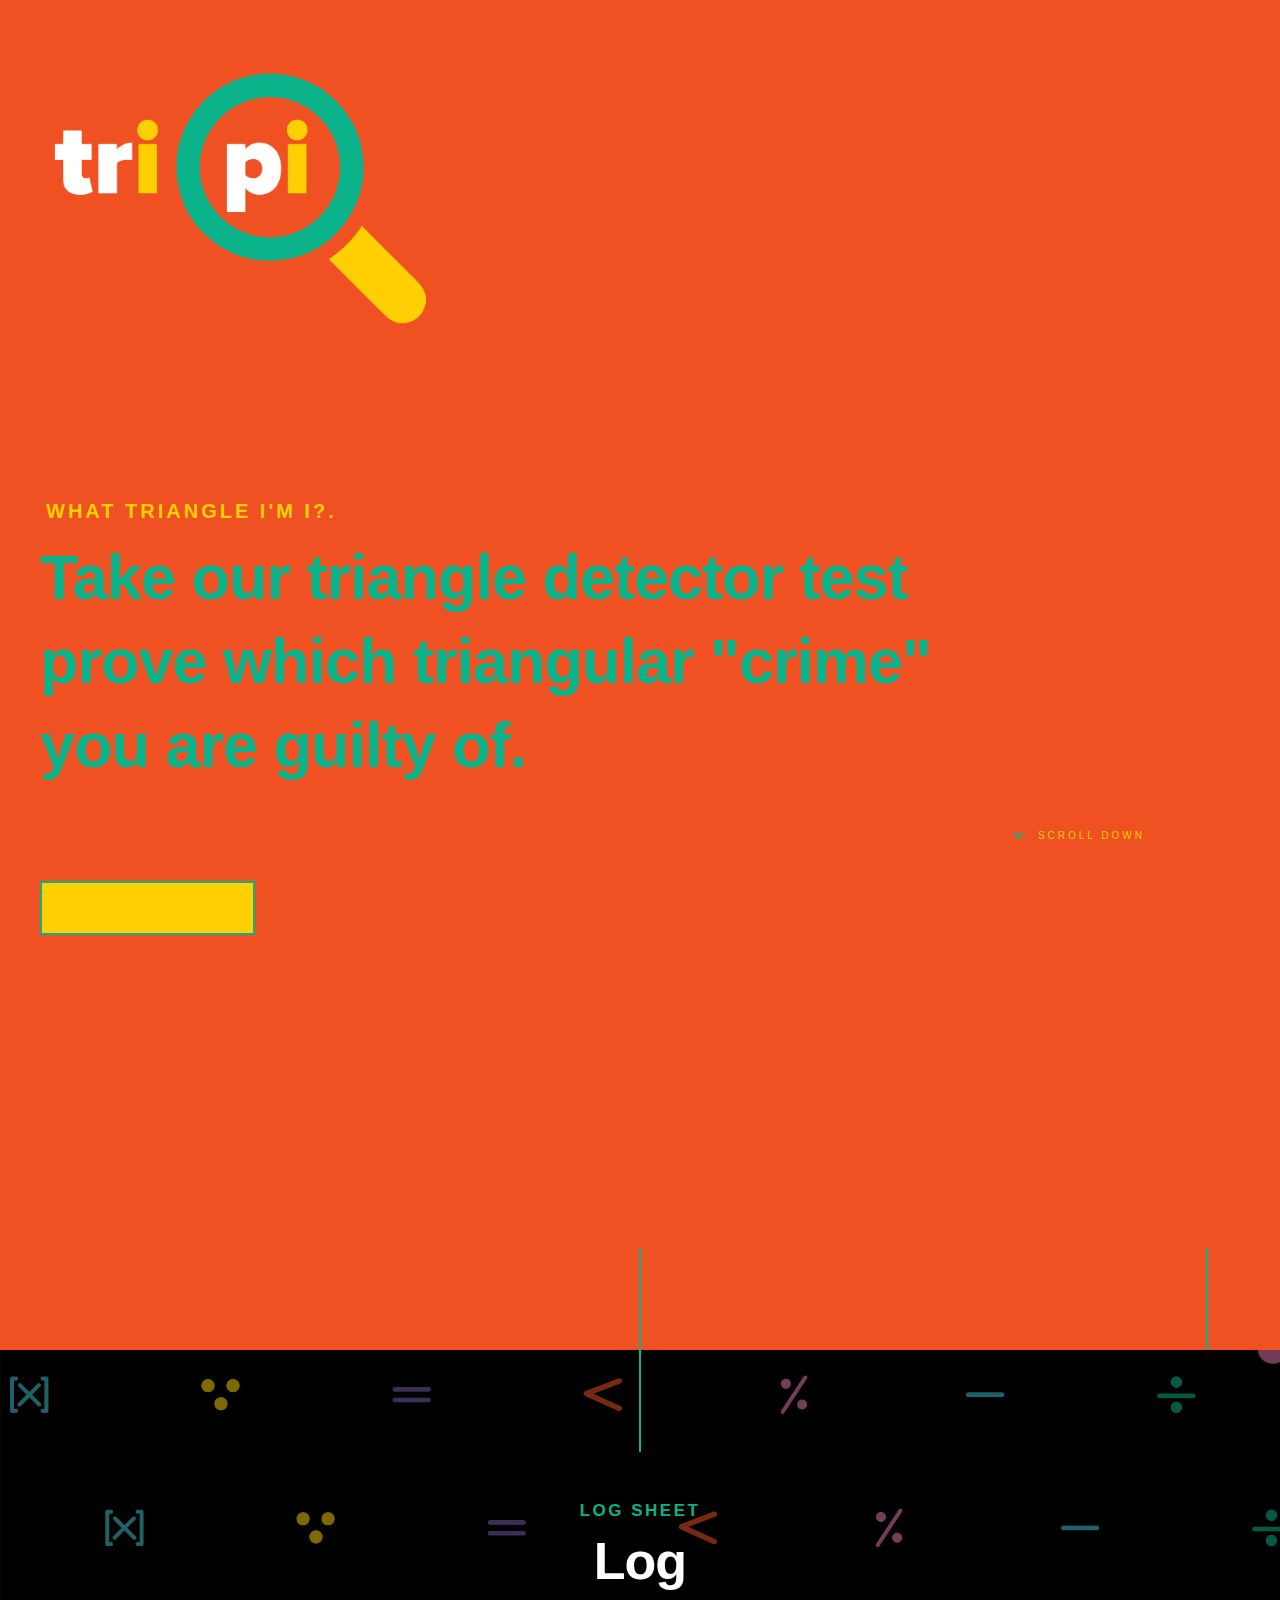
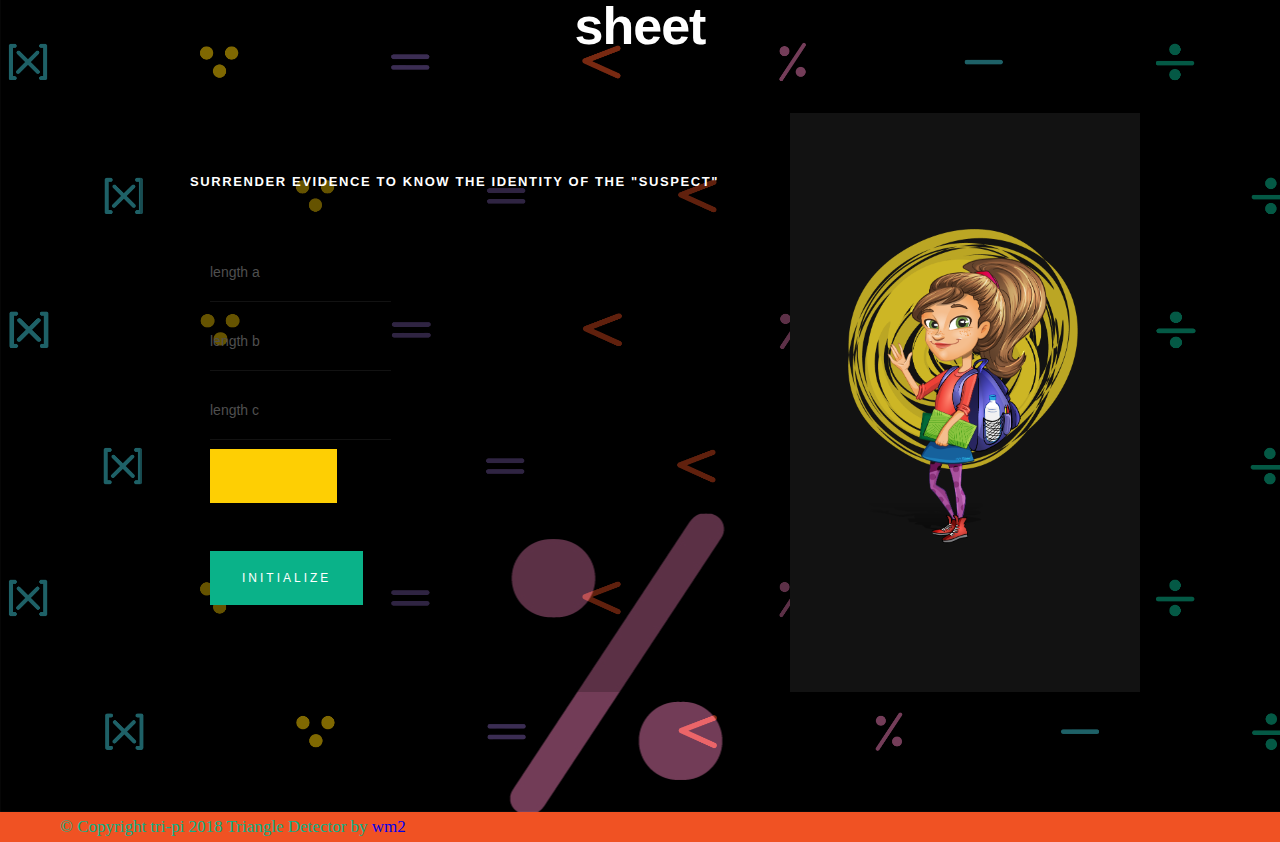
==== commit 5571d571: "refine tests on README.md" ====
--- a/index.html
+++ b/index.html
@@ -67,7 +67,7 @@
           </h1>
 
           <div class="home-content__buttons">
-              <a href="#contact" class="smoothscroll btn btn--stroke">
+              <a href="#user" class="smoothscroll btn btn--stroke">
                 Start
               </a>
           </div>
@@ -92,10 +92,10 @@
 
     <!-- Form section
         ================================================== -->
-      <section id="contact" class="s-contact">
+      <section id="user" class="user-input">
 
         <div class="overlay"></div>
-        <div class="contact__line"></div>
+        <div class="user__line"></div>
 
         <div class="row section-header" data-aos="fade-up">
           <div class="col-full">
@@ -106,72 +106,68 @@
           </div>
         </div>
 
-        <div class="row contact-content" data-aos="fade-up">
-
-          <div class="contact-primary">
+        <div class="row user-content" data-aos="fade-up">
+
+          <div class="user-primary">
 
             <h3 class="h6">Surrender evidence to know the identity of the "suspect"</h3>
 
-            <form name="contactForm" id="contactForm" method="post" action="" novalidate="novalidate">
+            <form name="userForm" id="userForm" method="post" action="" novalidate="novalidate">
               <fieldset>
 
                 <div class="col-six tab-full right footer-subscribe">
                   <div class="subscribe-form">
+
                     <form id="mc-form" class="group" novalidate="true">
 
-                      <input type="number" value="" name="EMAIL" class="email" id="mc-email" placeholder="length a" required="">
-
-                      <input type="number" value="" name="EMAIL" class="email" id="mc-email" placeholder="length b" required="">
-
-                      <input type="number" value="" name="EMAIL" class="email" id="mc-email" placeholder="length c" required="">
-
-                      <label for="mc-email" class="subscribe-message"></label>
+                      <input type="text" value="" name="EMAIL" class="email" id="length a" placeholder="length a">
+
+                      <input type="text" value="" name="EMAIL" class="email" id="length b" placeholder="length b" required="">
+
+                      <input type="text" value="" name="EMAIL" class="email" id="length c" placeholder="length c" required="">
+
+                      <input type="submit" name="" value="Submit" onclick="formdata()">
+
                     </form>
                   </div>
 
                 <div class="form-field">
-                  <button class="full-width btn--primary">Initialize</button>
-                  <div class="submit-loader">
-                    <div class="text-loader">Sending Evidence...</div>
-                    <div class="s-loader">
-                      <div class="bounce1"></div>
-                      <div class="bounce2"></div>
-                      <div class="bounce3"></div>
-                    </div>
-                  </div>
+
+                  <button class="full-width btn--primary" id="btn">Initialize</button>
+
                 </div>
 
               </fieldset>
             </form>
 
-            <!-- contact-warning -->
+            <!-- user-warning -->
             <div class="message-warning">
               Something went wrong. Please try again.
             </div>
 
-            <!-- contact-success -->
+            <!-- user-success -->
             <div class="message-success">
               The evidence was received, thank you!<br>
             </div>
 
-          </div> <!-- end contact-primary -->
-
-          <div class="contact-secondary">
+          </div> <!-- end user-primary -->
+
+          <div class="user-secondary">
             <h5>Be the next Tri-champion</h5>
-            <div class="contact-info">
+            <div class="user-info">
               <img src="images/kids_char-1-boy.png" alt="avatar">
             </div>
 
-            <div class="contact-info">
-
-
-
-            </div> <!-- end contact-info -->
-          </div> <!-- end contact-secondary -->
-
-        </div> <!-- end contact-content -->
-
-      </section> <!-- end s-contact -->
+            <div class="user-info">
+
+
+
+            </div> <!-- end user-info -->
+          </div> <!-- end user-secondary -->
+
+        </div> <!-- end user-content -->
+
+      </section> <!-- end s-user -->
 
     <!-- footer
     ================================================== -->
--- a/css/main.css
+++ b/css/main.css
@@ -619,10 +619,10 @@
 }
 
 /* ===================================================================
- * # input
+ * # form section
  *
  * ------------------------------------------------------------------- */
-.s-contact {
+.user-input {
     background-color: #151515;
     background-image: url("../images/background-math_Background-math.jpg");
     background-size: auto;
@@ -633,7 +633,7 @@
     position: relative;
 }
 
-.s-contact .overlay {
+.user-input .overlay {
     position: absolute;
     top: 0;
     left: 0;
@@ -645,17 +645,17 @@
     background-color: #FFFFFF;
 }
 
-.s-contact .form-field {
-    position: relative;
-}
-
-.s-contact .form-field:after {
+.user-input .form-field {
+    position: relative;
+}
+
+.user-input .form-field:after {
     content: "";
     display: table;
     clear: both;
 }
 
-.s-contact .form-field label {
+.user-input .form-field label {
     font-family: "montserrat-light", sans-serif;
     font-size: 1rem;
     line-height: 2.4rem;
@@ -670,7 +670,7 @@
     background: #0ab289;
 }
 
-.s-contact .form-field label::after {
+.user-input .form-field label::after {
     content: "";
     position: absolute;
     left: -5px;
@@ -681,7 +681,7 @@
     border-right: 5px solid #0ab289;
 }
 
-.contact__line {
+.user__line {
     display: block;
     width: 2px;
     height: 20.4rem;
@@ -692,7 +692,7 @@
     margin-left: -1px;
 }
 
-.contact-content {
+.user-content {
     max-width: 1000px;
     background-color: rgba(0, 0, 0, 0.2);
     color: rgba(255, 255, 255, 0.4);
@@ -704,95 +704,95 @@
     position: relative;
 }
 
-.contact-content h3 {
+.user-content h3 {
     margin-top: 0;
     margin-bottom: 6.6rem;
     color: #FFFFFF;
 }
 
-.contact-content h5 {
+.user-content h5 {
     margin-top: 0;
     color: #0ab289;
 }
 
-.contact-content input[type="email"],
-.contact-content input[type="number"],
-.contact-content input[type="search"],
-.contact-content input[type="text"],
-.contact-content input[type="tel"],
-.contact-content input[type="url"],
-.contact-content input[type="password"],
-.contact-content textarea,
-.contact-content select {
+.user-content input[type="email"],
+.user-content input[type="number"],
+.user-content input[type="search"],
+.user-content input[type="text"],
+.user-content input[type="tel"],
+.user-content input[type="url"],
+.user-content input[type="password"],
+.user-content textarea,
+.user-content select {
     color: rgba(255, 255, 255, 0.6);
     border-bottom: 1px solid rgba(255, 255, 255, 0.07);
     margin-bottom: .9rem;
 }
 
-.contact-content input[type="email"]:focus,
-.contact-content input[type="number"]:focus,
-.contact-content input[type="search"]:focus,
-.contact-content input[type="text"]:focus,
-.contact-content input[type="tel"]:focus,
-.contact-content input[type="url"]:focus,
-.contact-content input[type="password"]:focus,
-.contact-content textarea:focus,
-.contact-content select:focus {
+.user-content input[type="email"]:focus,
+.user-content input[type="number"]:focus,
+.user-content input[type="search"]:focus,
+.user-content input[type="text"]:focus,
+.user-content input[type="tel"]:focus,
+.user-content input[type="url"]:focus,
+.user-content input[type="password"]:focus,
+.user-content textarea:focus,
+.user-content select:focus {
     color: #FFFFFF;
     border-bottom: 1px solid #0ab289;
 }
 
-.contact-content button,
-.contact-content .btn {
+.user-content button,
+.user-content .btn {
     margin-top: 3.6rem;
 }
-.contact-content input::-webkit-input-placeholder,
-.contact-content select::-webkit-input-placeholder,
-.contact-content textarea::-webkit-input-placeholder {
+.user-content input::-webkit-input-placeholder,
+.user-content select::-webkit-input-placeholder,
+.user-content textarea::-webkit-input-placeholder {
     color: #4f4f4f;
 }
 
-.contact-content input:-moz-placeholder,
-.contact-content select:-moz-placeholder,
-.contact-content textarea:-moz-placeholder {
+.user-content input:-moz-placeholder,
+.user-content select:-moz-placeholder,
+.user-content textarea:-moz-placeholder {
     color: #4f4f4f;    /* Firefox 18- */
 }
 
-.contact-content input::-moz-placeholder,
-.contact-content select::-moz-placeholder,
-.contact-content textarea::-moz-placeholder {
+.user-content input::-moz-placeholder,
+.user-content select::-moz-placeholder,
+.user-content textarea::-moz-placeholder {
     color: #4f4f4f;    /* Firefox 19+ */
 }
 
-.contact-content input:-ms-input-placeholder,
-.contact-content select:-ms-input-placeholder,
-.contact-content textarea:-ms-input-placeholder {
+.user-content input:-ms-input-placeholder,
+.user-content select:-ms-input-placeholder,
+.user-content textarea:-ms-input-placeholder {
     color: #4f4f4f;
 }
 
-.contact-content input.placeholder,
-.contact-content select.placeholder,
-.contact-content textarea.placeholder {
+.user-content input.placeholder,
+.user-content select.placeholder,
+.user-content textarea.placeholder {
     color: #4f4f4f !important;
 }
-.contact-primary, .contact-secondary {
+.user-primary, .user-secondary {
     float: left;
     padding: 0 5rem;
 }
 
-.contact-primary {
+.user-primary {
     width: 65%;
 }
 
-.contact-primary #contactForm {
+.user-primary #userForm {
     margin-top: -1.5rem;
 }
 
-.contact-secondary {
+.user-secondary {
     width: 35%;
 }
 
-.contact-secondary::before {
+.user-secondary::before {
     content: "";
     display: block;
     width: 35%;
@@ -803,37 +803,37 @@
     background-color: #121212;
 }
 
-.contact-secondary .contact-info {
-    position: relative;
-}
-
-.contact-secondary .cinfo {
+.user-secondary .user-info {
+    position: relative;
+}
+
+.user-secondary .cinfo {
     margin-bottom: 4.8rem;
 }
 
-.contact-social {
+.user-social {
     list-style: none;
     display: inline-block;
     margin: 0;
     font-size: 2rem;
 }
 
-.contact-social li {
+.user-social li {
     margin-right: 15px;
     padding-left: 0;
     display: inline-block;
 }
 
-.contact-social li a {
+.user-social li a {
     color: white;
 }
 
-.contact-social li a:hover,
-.contact-social li a:focus {
+.user-social li a:hover,
+.user-social li a:focus {
     color: #0ab289;
 }
 
-.contact-social li:last-child {
+.user-social li:last-child {
     margin: 0;
 }
 
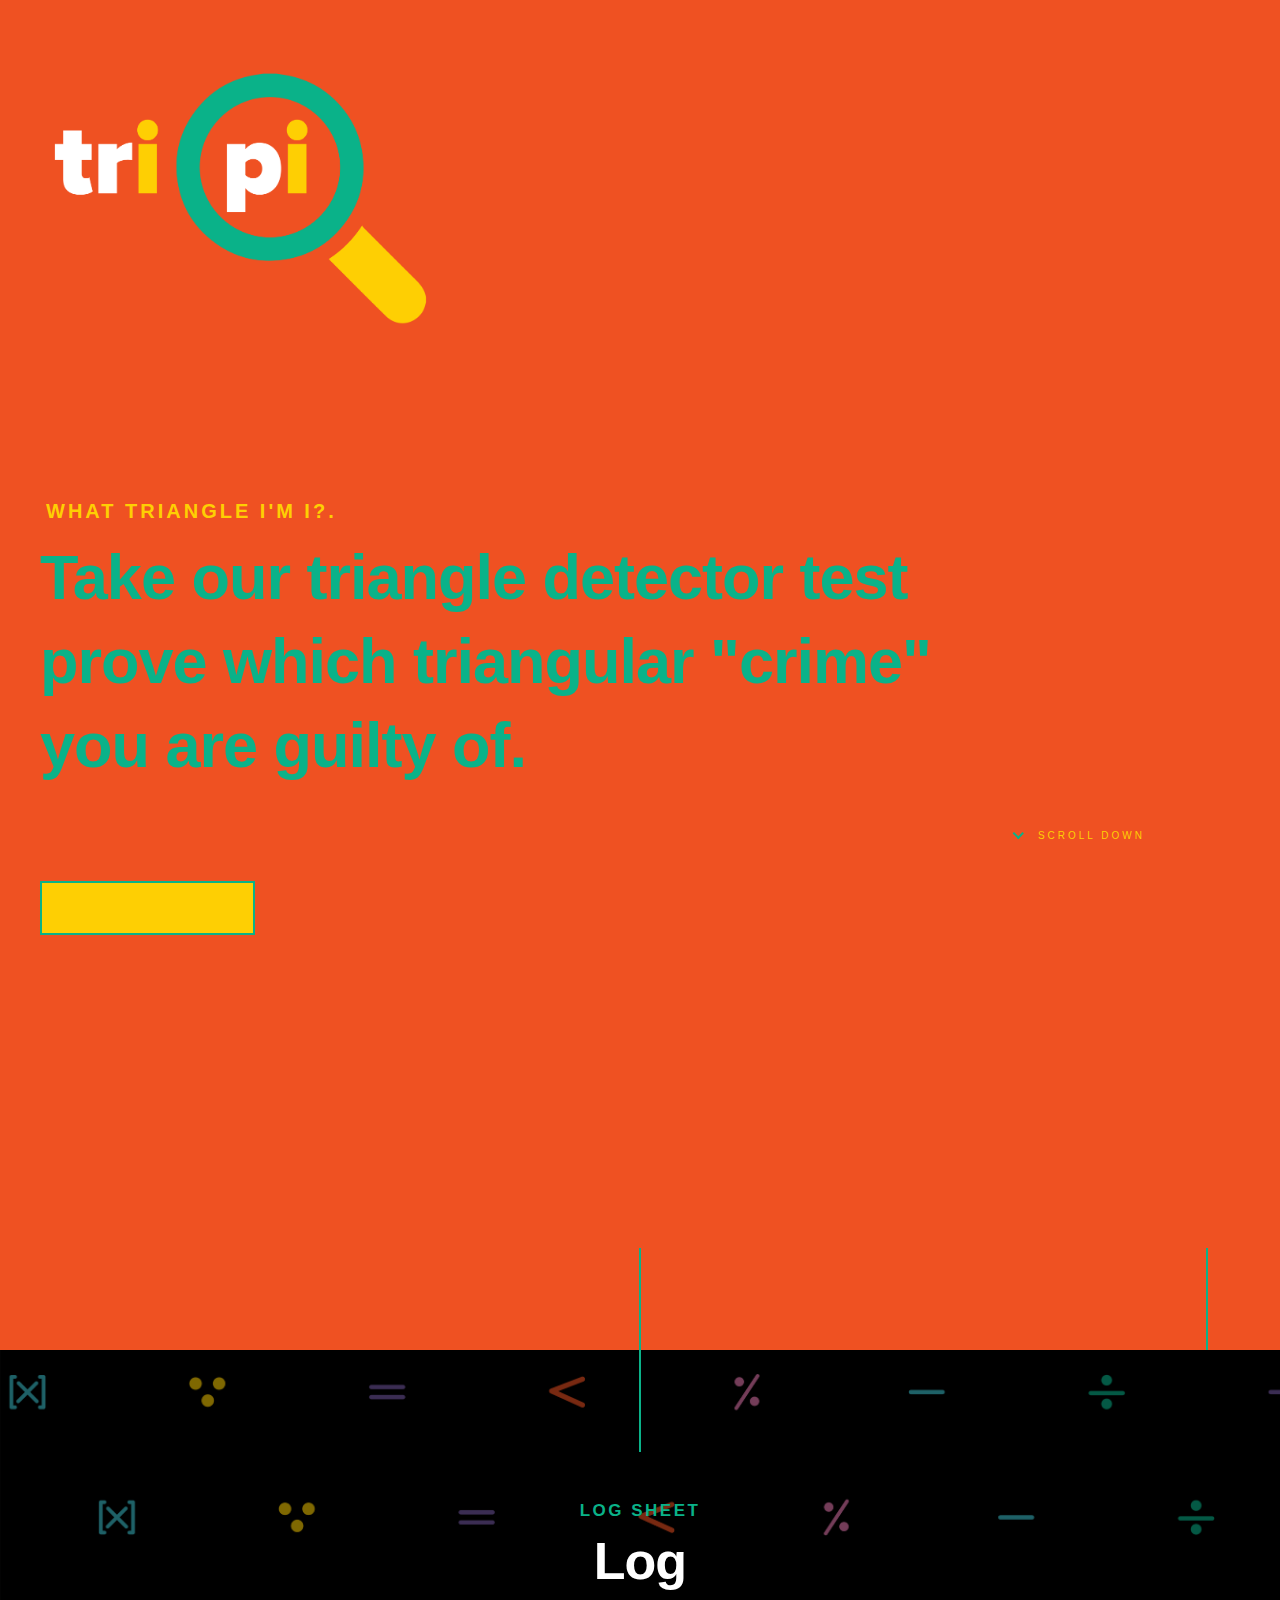
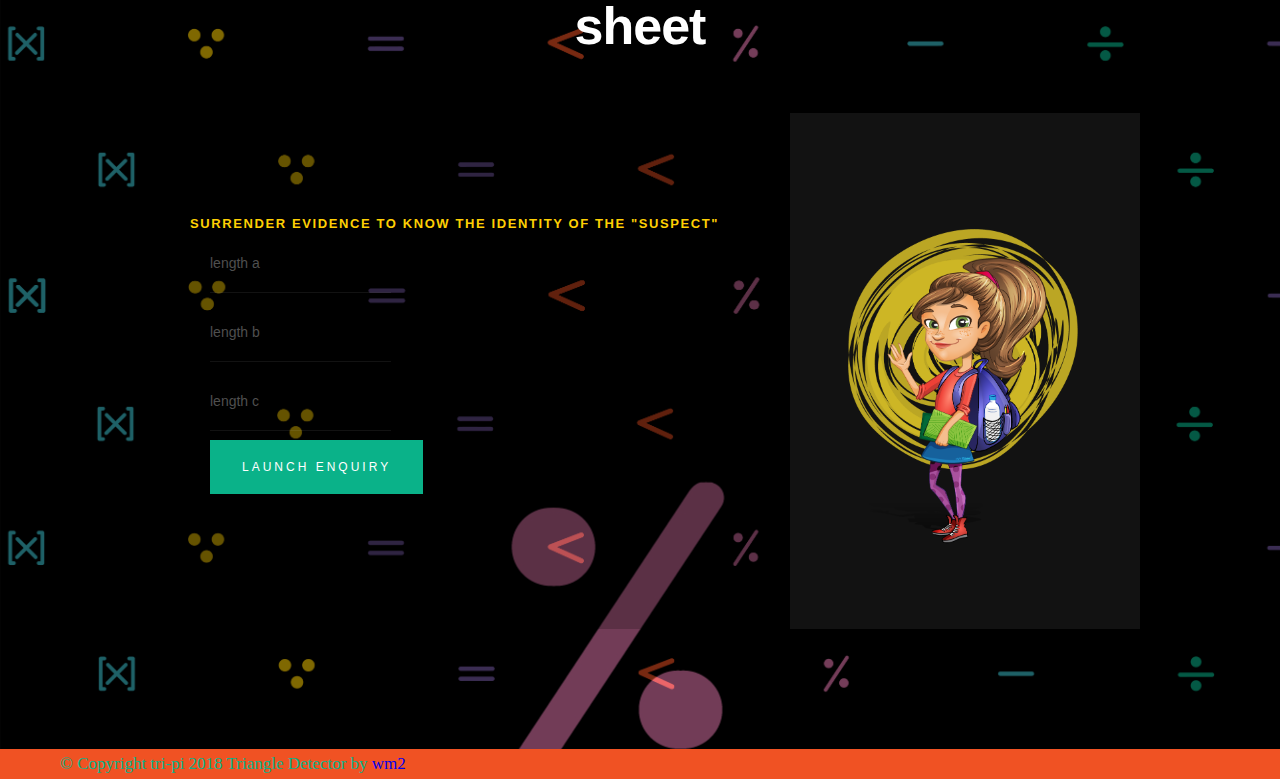
==== commit 9eae6970: "edit main.js" ====
--- a/index.html
+++ b/index.html
@@ -110,9 +110,10 @@
 
           <div class="user-primary">
 
-            <h3 class="h6">Surrender evidence to know the identity of the "suspect"</h3>
+            <h2 class="h6">Surrender evidence to know the identity of the "suspect"</h2>
 
             <form name="userForm" id="userForm" method="post" action="" novalidate="novalidate">
+
               <fieldset>
 
                 <div class="col-six tab-full right footer-subscribe">
@@ -126,14 +127,13 @@
 
                       <input type="text" value="" name="EMAIL" class="email" id="length c" placeholder="length c" required="">
 
-                      <input type="submit" name="" value="Submit" onclick="formdata()">
+                    <div class="form-field">
+
+                      <input id="button" class="full-width btn--primary" type="button" name="Initialize" value="Launch Enquiry">
 
                     </form>
+
                   </div>
-
-                <div class="form-field">
-
-                  <button class="full-width btn--primary" id="btn">Initialize</button>
 
                 </div>
 
--- a/css/main.css
+++ b/css/main.css
@@ -818,25 +818,6 @@
     font-size: 2rem;
 }
 
-.user-social li {
-    margin-right: 15px;
-    padding-left: 0;
-    display: inline-block;
-}
-
-.user-social li a {
-    color: white;
-}
-
-.user-social li a:hover,
-.user-social li a:focus {
-    color: #0ab289;
-}
-
-.user-social li:last-child {
-    margin: 0;
-}
-
 .message-warning,
 .message-success {
     display: none;
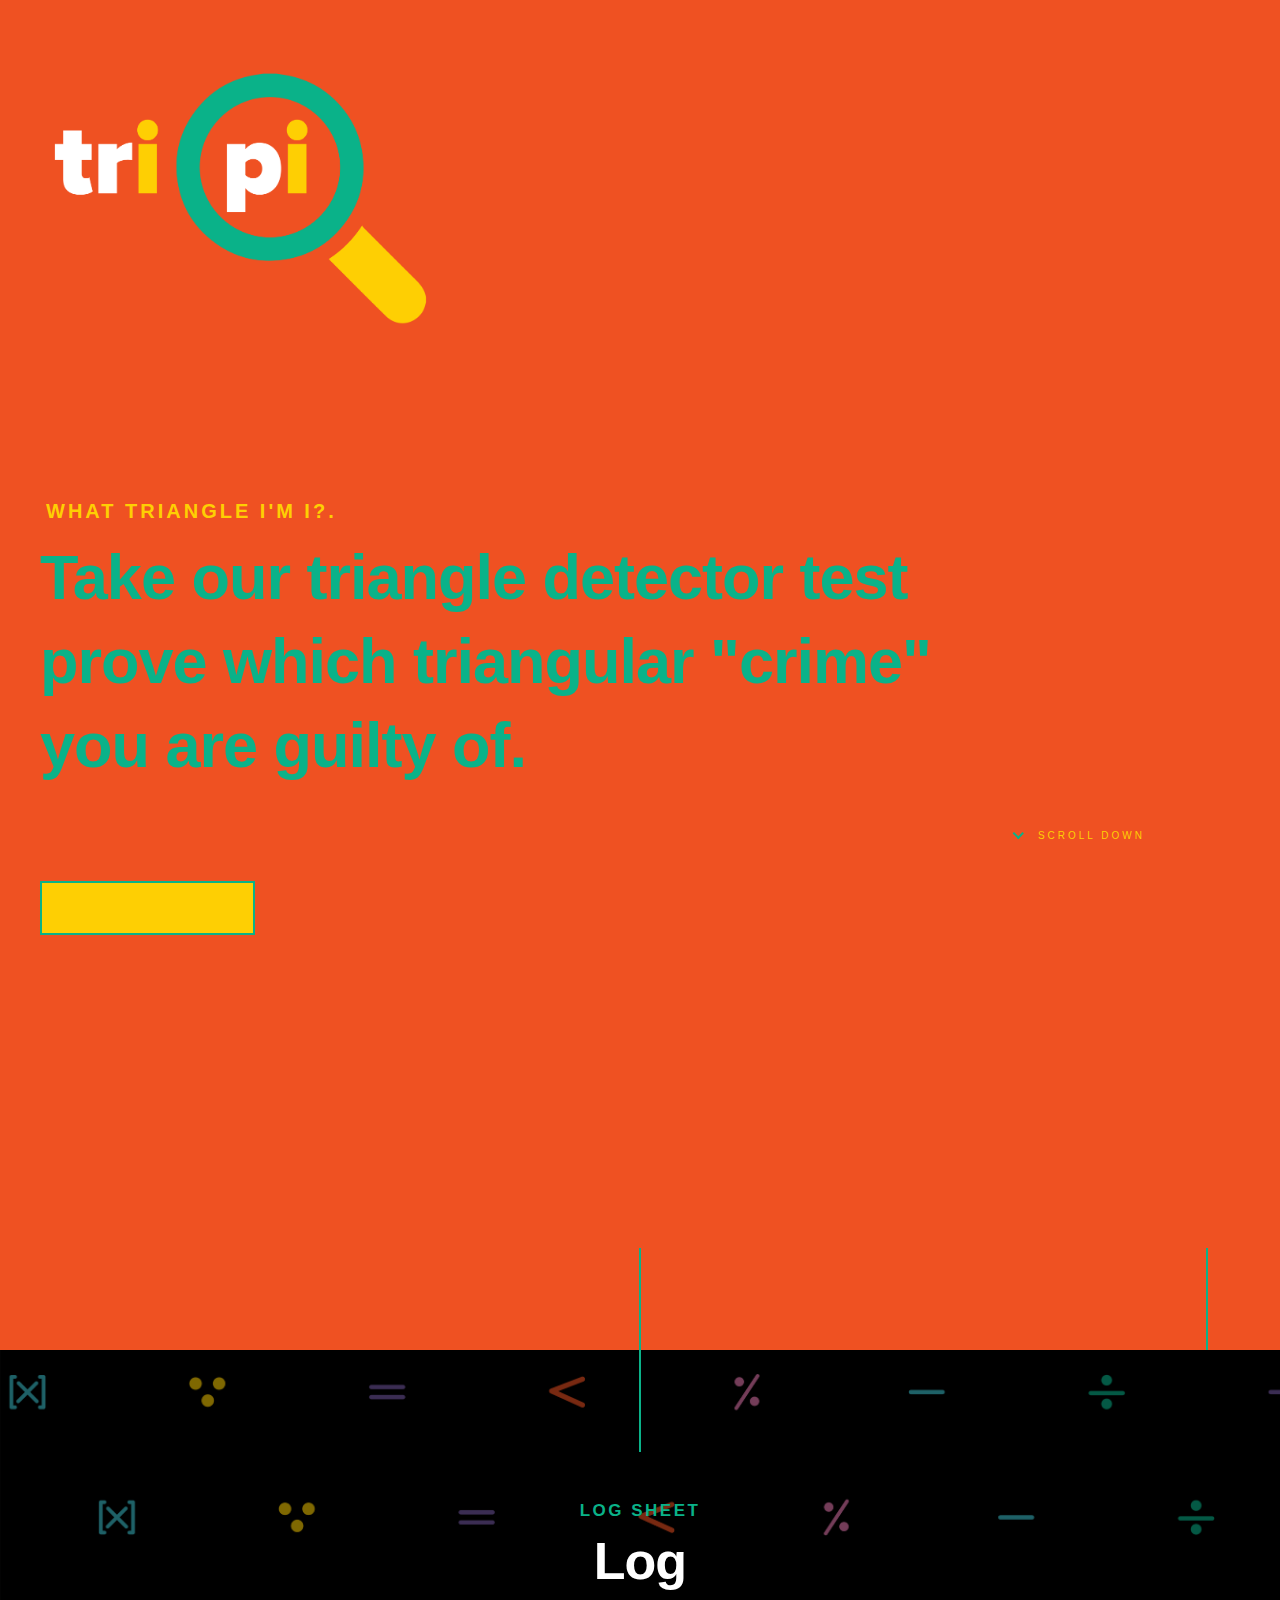
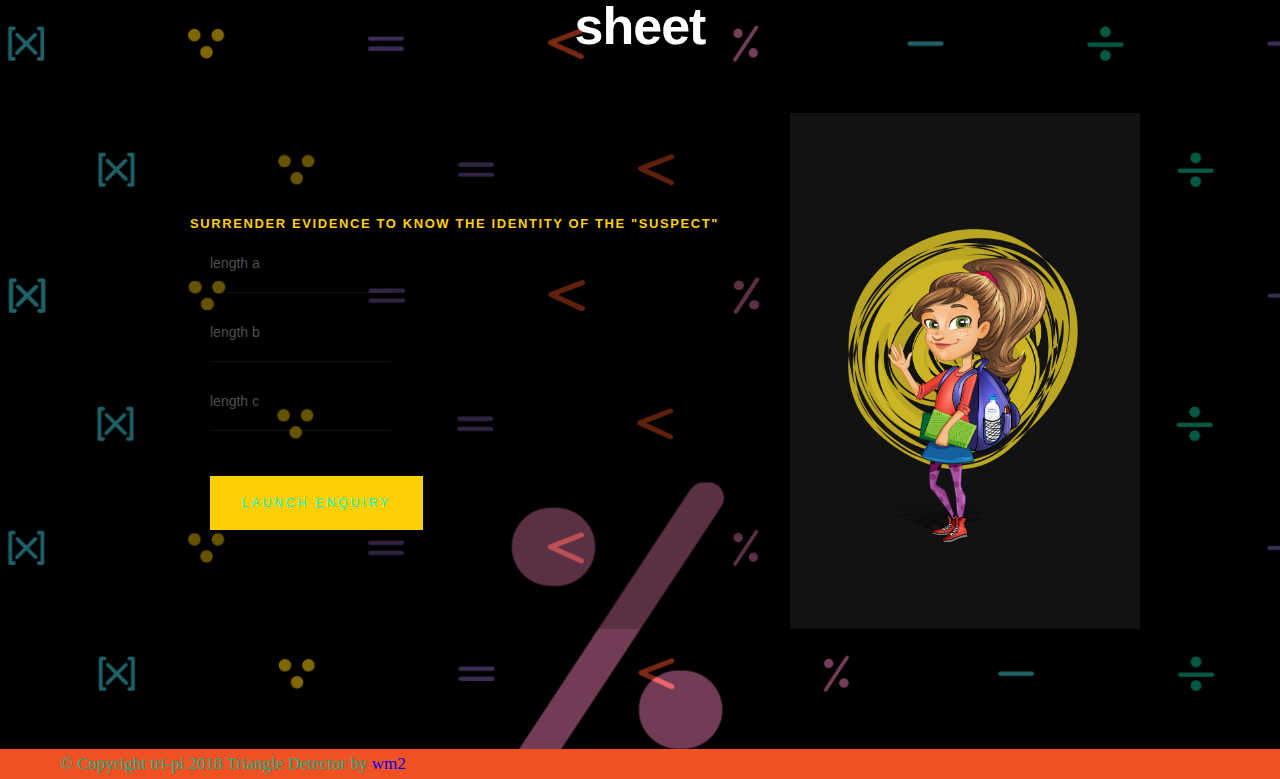
==== commit c4c66ecb: "add new function and feed arguments a, b and c." ====
--- a/index.html
+++ b/index.html
@@ -21,7 +21,7 @@
     <!--- JS
     ================================================== -->
     <script src="js/modernizr.js"></script>
-    <script src="js/ip.js"></script>
+    <script src="js/main.js"></script>
 
 
     <!-- favicons
@@ -119,17 +119,17 @@
                 <div class="col-six tab-full right footer-subscribe">
                   <div class="subscribe-form">
 
-                    <form id="mc-form" class="group" novalidate="true">
-
-                      <input type="text" value="" name="EMAIL" class="email" id="length a" placeholder="length a">
-
-                      <input type="text" value="" name="EMAIL" class="email" id="length b" placeholder="length b" required="">
-
-                      <input type="text" value="" name="EMAIL" class="email" id="length c" placeholder="length c" required="">
-
-                    <div class="form-field">
-
-                      <input id="button" class="full-width btn--primary" type="button" name="Initialize" value="Launch Enquiry">
+                    <form id=" " class="group" novalidate="true">
+
+                      <input id="length a" type="text" placeholder="length a">
+
+                      <input id="length b" type="text" placeholder="length b">
+
+                      <input id="length c" type="text" placeholder="length c">
+
+                      <button  type="button" value="LAUNCH ENQUIRY" onclick="user_Output();">LAUNCH ENQUIRY</button>
+
+                      <p id="clickMe"></p>
 
                     </form>
 
@@ -141,12 +141,12 @@
             </form>
 
             <!-- user-warning -->
-            <div class="message-warning">
+            <div id="not-successful" class="message-warning">
               Something went wrong. Please try again.
             </div>
 
             <!-- user-success -->
-            <div class="message-success">
+            <div id="successful" class="message-success">
               The evidence was received, thank you!<br>
             </div>
 
--- a/css/main.css
+++ b/css/main.css
@@ -216,7 +216,7 @@
     line-height: calc(5.4rem - .4rem);
     padding: 0 3rem;
     margin: 0 .3rem 1.2rem 0;
-    color: #fecf03;
+    color: #03fecf;
     text-decoration: none;
     text-align: center;
     white-space: nowrap;
